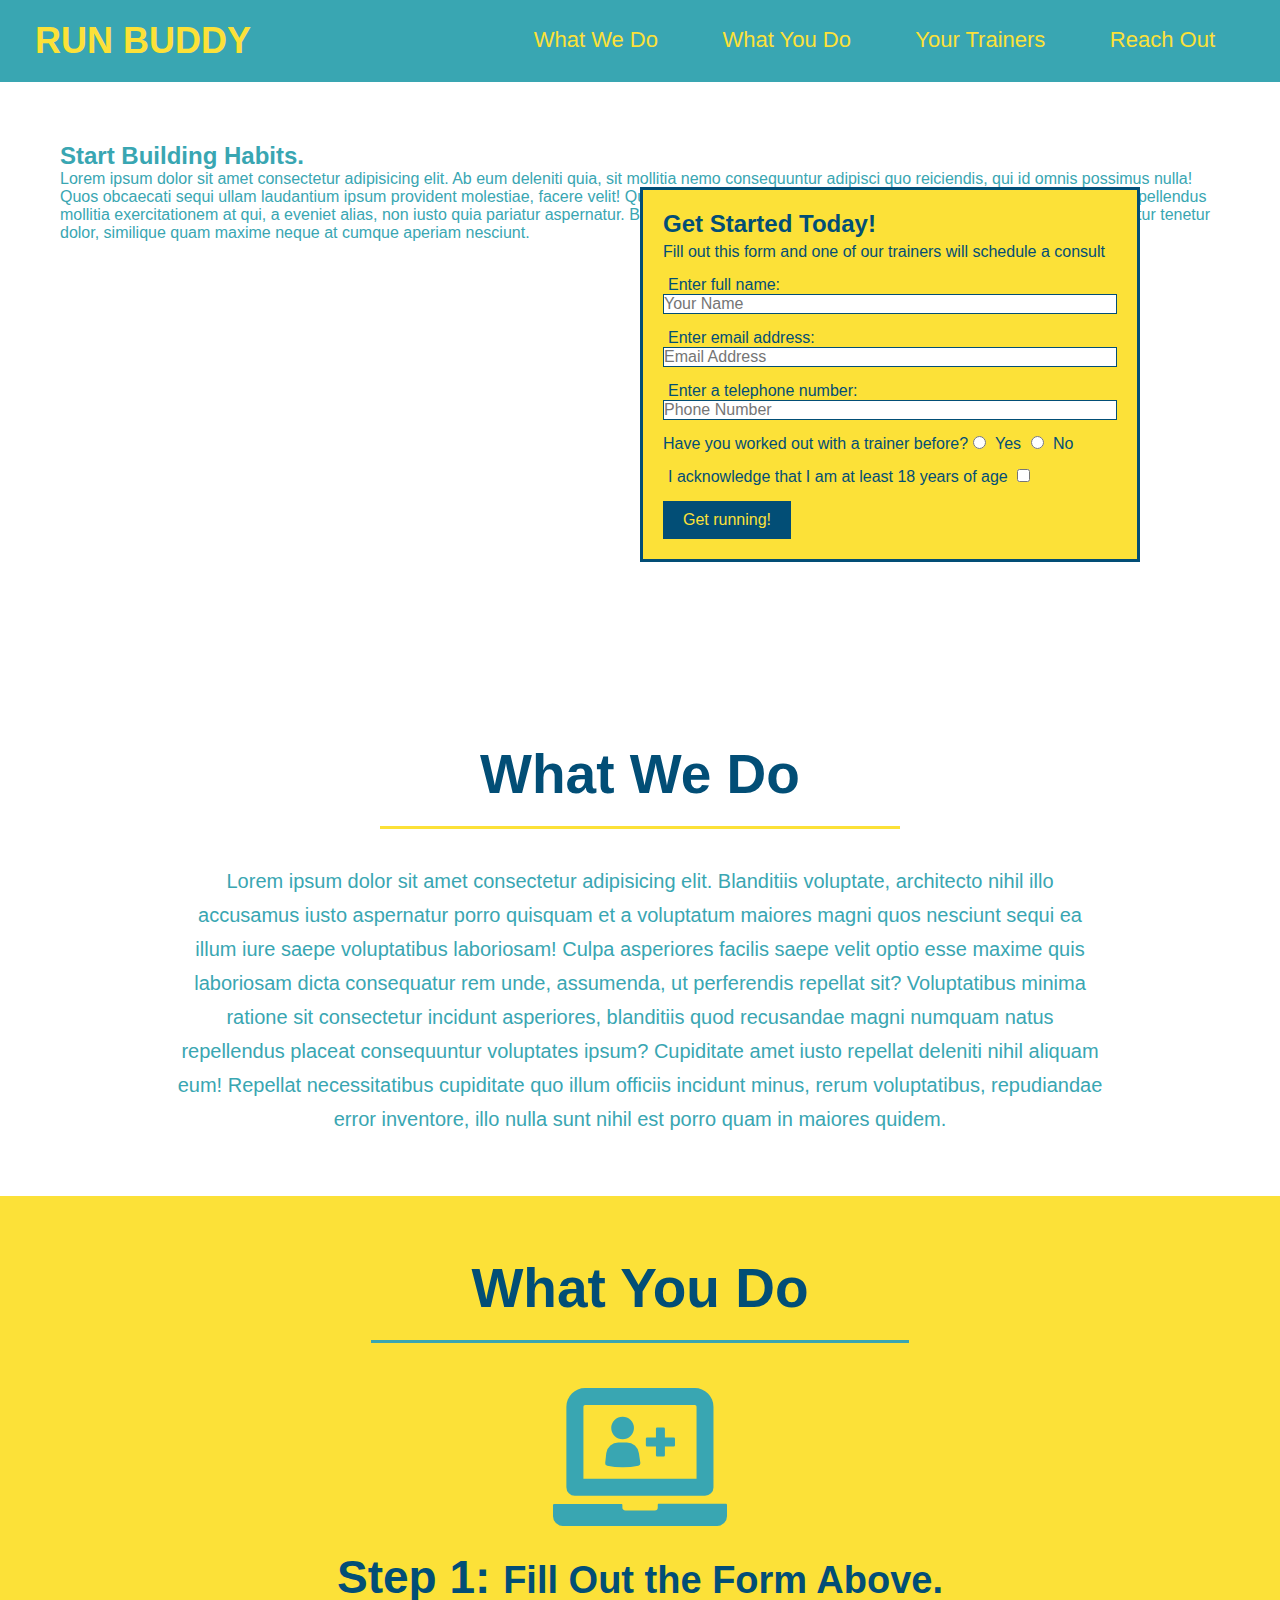
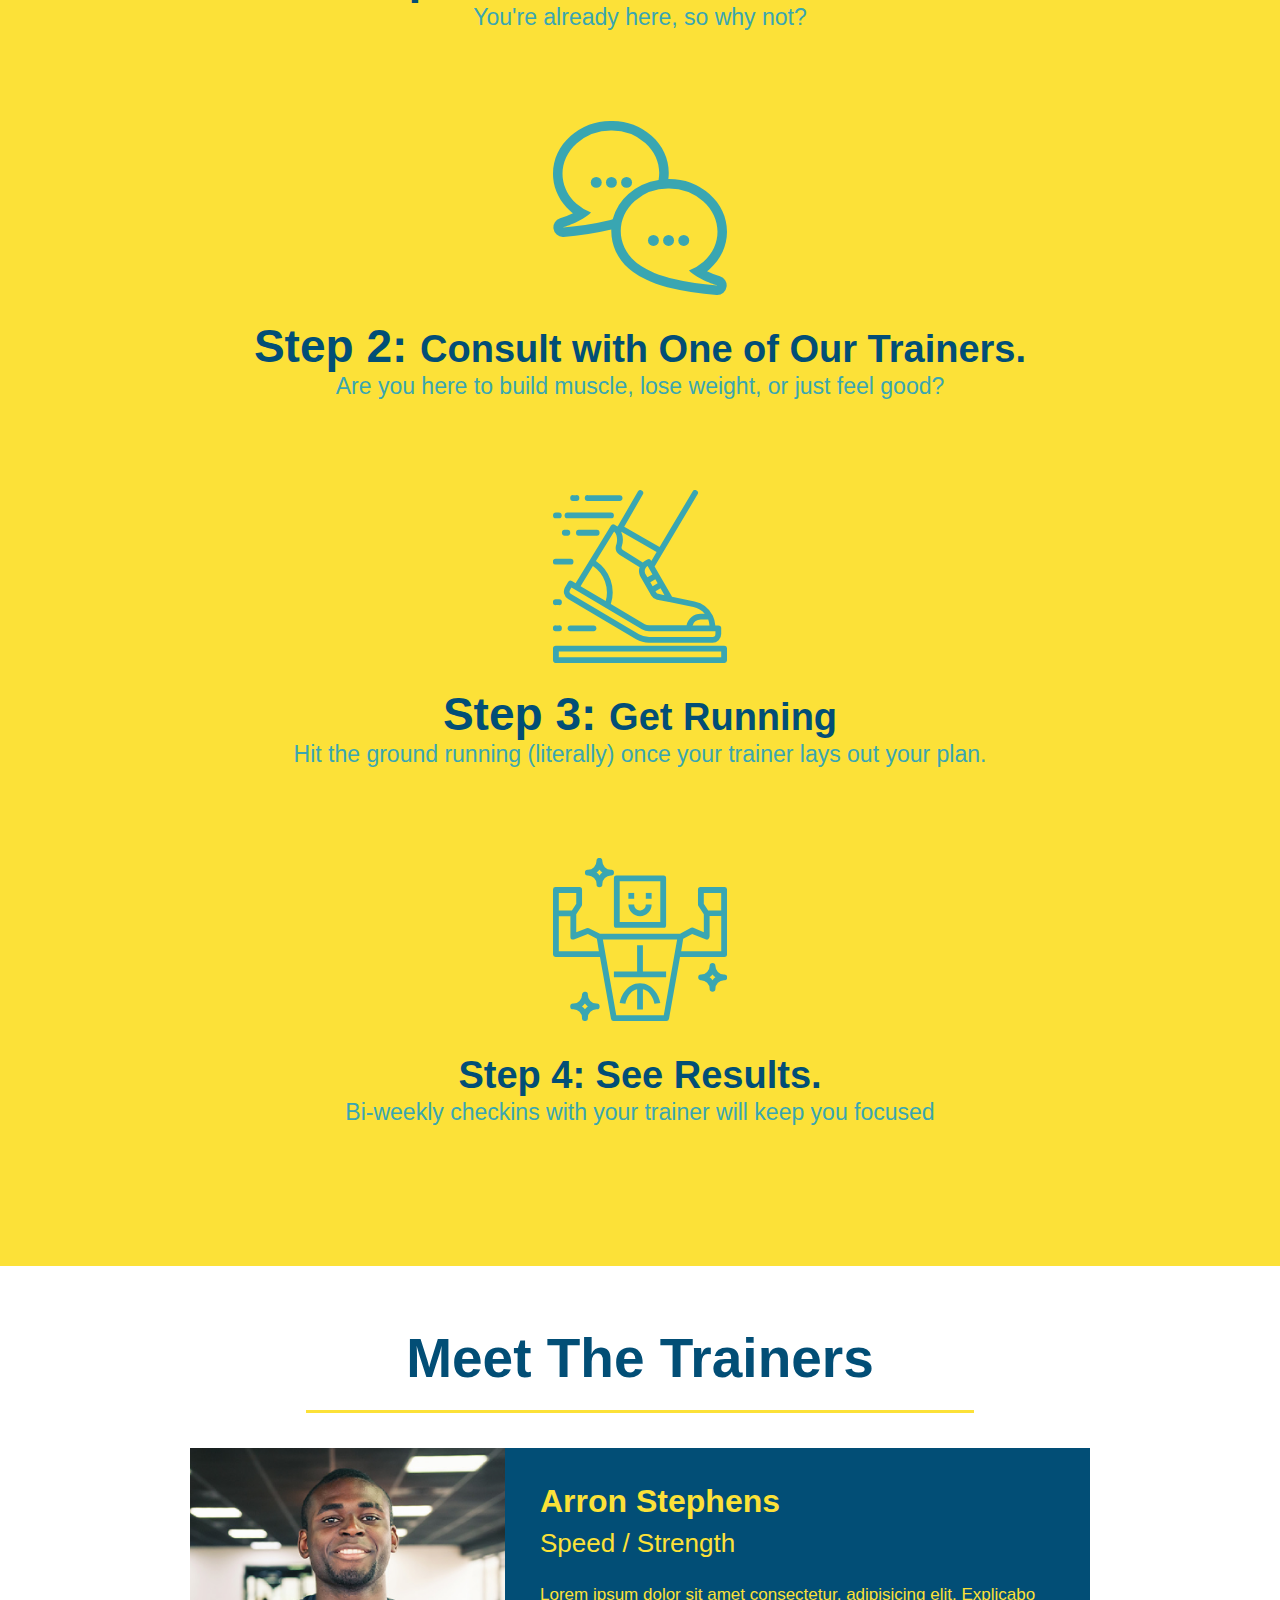
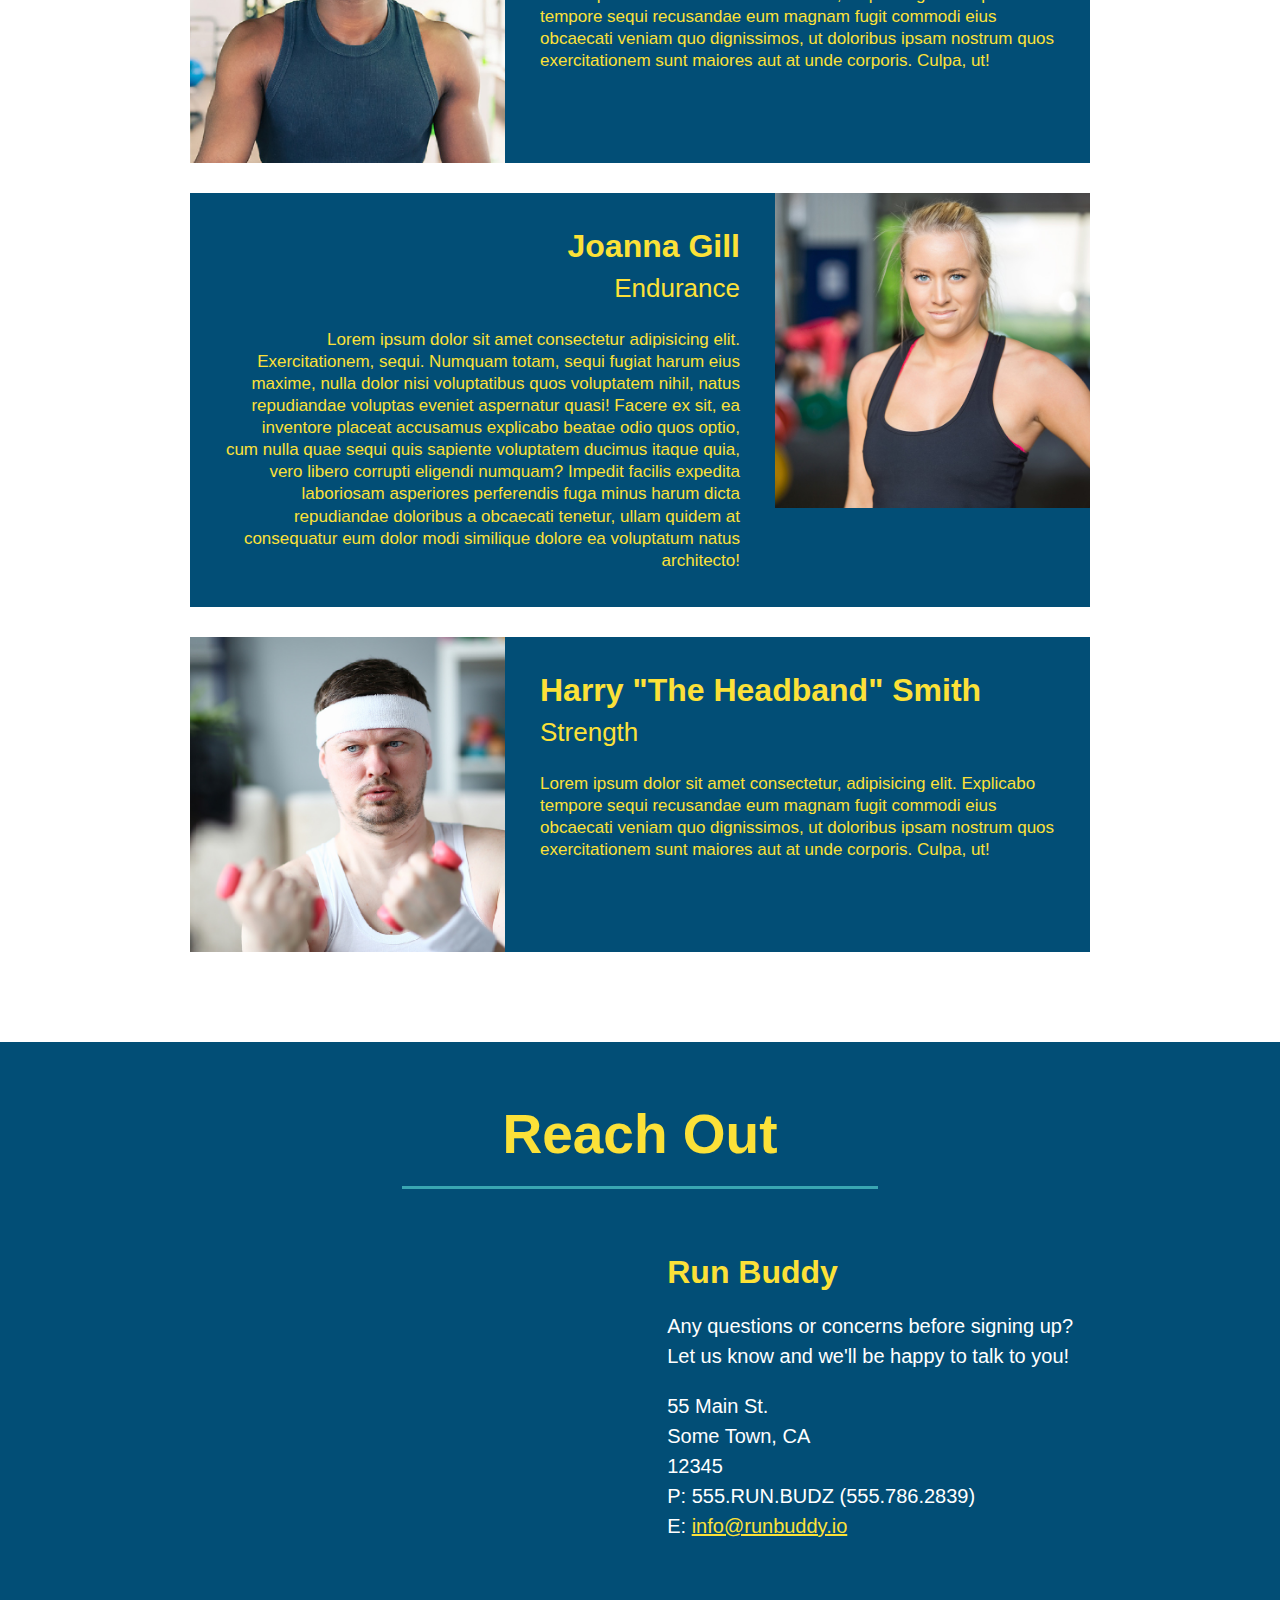
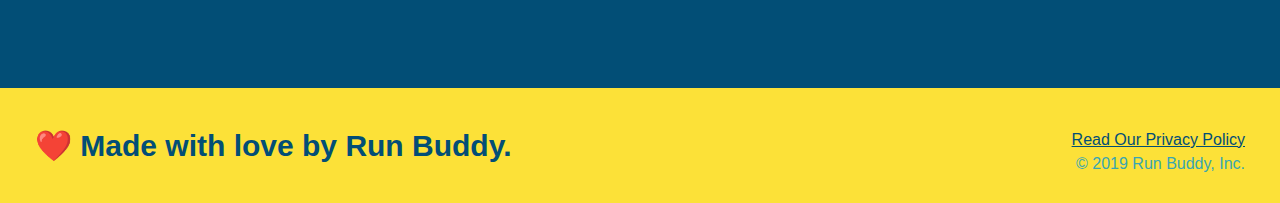
==== index.html @ 080b35a7 "add content to hero, replace image" ====
<!DOCTYPE html>
<html lang="en">
    <head>
        <meta charset="UTF-8" />
        <link rel="stylesheet" href="./assets/css/style.css" />
        <title>Run Buddy</title>
    </head>
    <body>
        <!-- navigation -->
        <header>
            <h1>
                <a href="/">RUN BUDDY</a>
            </h1>
            <nav>
                <!--- Unordered list element -->
                <ul>
                    <!-- List item element -->
                    <li>
                        <!-- Anchor element -->
                        <a href="#what-we-do">What We Do</a>
                    </li>
                    <li>
                        <a href="#what-you-do">What You Do</a>
                    </li>
                    <li>
                        <a href="#your-trainers">Your Trainers</a>
                    </li>
                    <li>
                        <a href="#reach-out">Reach Out</a>
                    </li>
                </ul>
            </nav>
        </header>

        <!-- hero/jumbotron -->
        <section class="hero">
            <div>
                <h2 class="hero-cta">Start Building Habits.</h2>
                <p>Lorem ipsum dolor sit amet consectetur adipisicing elit. Ab eum deleniti quia, 
                    sit mollitia nemo consequuntur adipisci quo reiciendis, qui id omnis possimus 
                    nulla! Quos obcaecati sequi ullam laudantium ipsum provident molestiae, facere 
                    velit! Quaerat, perferendis. Quam voluptate optio voluptatem fugiat impedit, 
                    repellendus mollitia exercitationem at qui, a eveniet alias, non iusto quia 
                    pariatur aspernatur. Blanditiis error quo beatae quis quisquam voluptatum odio 
                    a consequuntur tenetur dolor, similique quam maxime neque at cumque aperiam 
                    nesciunt.
                </p>
            </div>
            <div class="hero-form">
                <h3>Get Started Today!</h3>
                <p>Fill out this form and one of our trainers will schedule a consult</p>
                <form>
                    
                    <label for="name">Enter full name:</label>
                    <input type="text" placeholder="Your Name" name="name" id="name" class="form-input" />
                    
                    <label for="email">Enter email address:</label>
                    <input type="email" placeholder="Email Address" name="email" id="email" class="form-input" />
                    
                    <label for="phone">Enter a telephone number:</label>
                    <input type="tel" placeholder="Phone Number" name ="phone" id="phone" class="form-input" />
            
                    <p>
                        Have you worked out with a trainer before?
                        <input type="radio" name="trainer-confirm" id="trainer-yes" />
                        <label for="trainer-yes">Yes</label>
                        <input type="radio" name="trainer-confirm" id="trainer-no" />
                        <label for="trainer-no">No</label>
                    </p>
                    <p>
                        <label for="18-yes">
                        I acknowledge that I am at least 18 years of age 
                    </label>
                        <input type="checkbox" name="18-confirm" id="18-yes" />
                    </p>
                    <button type="submit">
                        Get running!
                    </button>
                </form>
            </div>

        </section>
<!-- end hero -->
        <!-- "what we do" section -->
        <section id="what-we-do" class="intro">
            <h2 class="section-title primary-border">What We Do</h2>
            <p>Lorem ipsum dolor sit amet consectetur adipisicing elit. Blanditiis voluptate, architecto nihil illo accusamus iusto aspernatur porro quisquam et a voluptatum maiores magni quos nesciunt sequi ea illum iure saepe voluptatibus laboriosam! Culpa asperiores facilis saepe velit optio esse maxime quis laboriosam dicta consequatur rem unde, assumenda, ut perferendis repellat sit? Voluptatibus minima ratione sit consectetur incidunt asperiores, blanditiis quod recusandae magni numquam natus repellendus placeat consequuntur voluptates ipsum? Cupiditate amet iusto repellat deleniti nihil aliquam eum! Repellat necessitatibus cupiditate quo illum officiis incidunt minus, rerum voluptatibus, repudiandae error inventore, illo nulla sunt nihil est porro quam in maiores quidem.
            </p>
        </section>

        <!-- "what you do" section -->
        <section id="what-you-do" class="steps">
            <h2 class="section-title secondary-border">What You Do</h2>

            <div>
                <img src="./assets/images/step-1.svg" alt="" />
                <h3>Step 1: <span>Fill Out the Form Above.</span></h3>
                <p>You're already here, so why not?</p>
            </div>

            <div>
                <img src="./assets/images/step-2.svg" alt=""/>
                <h3>Step 2: <span>Consult with One of Our Trainers.</span></h3>
                <p>Are you here to build muscle, lose weight, or just feel good?</p>
            </div>

            <div>
                <img src="./assets/images/step-3.svg" alt="" />
                <h3>Step 3: <span>Get Running</span></h3>
                <p>Hit the ground running (literally) once your trainer lays out your plan.</p>
            </div>

            <div>
                <img src="./assets/images/step-4.svg" alt="" />
                <h3><span>Step 4: See Results.</span></h3>
                <p>Bi-weekly checkins with your trainer will keep you focused</p>
            </div>
        </section>

        <!-- Meet the Trainers section -->
        <section id="your-trainers" class="trainers">
            <h2 class="section-title primary-border">
                Meet The Trainers</h2>
                <!-- first trainer bio -->
            <article class="trainer">
                <img src="./assets/images/trainer-1.jpg"
                alt="Arron Stephens in his workout clothes, ready to pump iron" />
                <div class="trainer-bio text-left">
                    <h3>Arron Stephens</h3>
                    <h4>Speed / Strength</h4>
                    <p>
                        Lorem ipsum dolor sit amet consectetur, adipisicing elit. Explicabo tempore sequi recusandae eum magnam fugit commodi eius obcaecati veniam quo dignissimos, ut doloribus ipsam nostrum quos exercitationem sunt maiores aut at unde corporis. Culpa, ut!
                    </p>
                </div>
            </article>
            <!-- second trainer bio -->
            <article class="trainer">    
                <div class="trainer-bio text-right">
                    <h3>Joanna Gill</h3>
                    <h4>Endurance</h4>
                    <p>
                        Lorem ipsum dolor sit amet consectetur adipisicing elit. Exercitationem, sequi. Numquam totam, sequi fugiat harum eius maxime, nulla dolor nisi voluptatibus quos voluptatem nihil, natus repudiandae voluptas eveniet aspernatur quasi! Facere ex sit, ea inventore placeat accusamus explicabo beatae odio quos optio, cum nulla quae sequi quis sapiente voluptatem ducimus itaque quia, vero libero corrupti eligendi numquam? Impedit facilis expedita laboriosam asperiores perferendis fuga minus harum dicta repudiandae doloribus a obcaecati tenetur, ullam quidem at consequatur eum dolor modi similique dolore ea voluptatum natus architecto!
                    </p>
                </div>
                <img src="./assets/images/trainer-2.jpg"
                alt="Joanna Gill" />
            </article>
            <!-- third trainer bio -->
            <article class="trainer">
                <img src="./assets/images/trainer-3.jpg"
                alt="Harry Smith witha headband" />
                <div class="trainer-bio text-left">
                    <h3>Harry "The Headband" Smith</h3>
                    <h4>Strength</h4>
                    <p>
                        Lorem ipsum dolor sit amet consectetur, adipisicing elit. Explicabo tempore sequi recusandae eum magnam fugit commodi eius obcaecati veniam quo dignissimos, ut doloribus ipsam nostrum quos exercitationem sunt maiores aut at unde corporis. Culpa, ut!
                    </p>
                </div>
            </article>

        </section>

        <!--"reach out" section -->
        <section id="reach-out" class="contact">
            <h2 class="section-title secondary-border">
                Reach Out</h2>
            <div class="contact-info">
                <iframe src="https://www.google.com/maps/embed?pb=!1m18!1m12!1m3!1d3154.2273201548564!2d-122.44386548556463!3d37.76126772071111!2m3!1f0!2f0!3f0!3m2!1i1024!2i768!4f13.1!3m3!1m2!1s0x808f7e015b1b719f%3A0xc3c5ccad5153fca8!2s3020%20Market%20St%2C%20San%20Francisco%2C%20CA%2094114!5e0!3m2!1sen!2sus!4v1639508209854!5m2!1sen!2sus" 
                width="400" 
                height="400" 
                style="border:0;" 
                allowfullscreen="" 
                loading="lazy">
                </iframe>
    
                <div>
                    <h3>Run Buddy</h3>
                    <p>Any questions or concerns before signing up?
                    <br />
                    Let us know and we'll be happy to talk to you!
                    </p>
                    <address>
                        55 Main St. <br />
                         Some Town, CA <br />
                         12345 <br />
                        P: 555.RUN.BUDZ (555.786.2839) <br />
                         E: <a href="mailto:info@runbuddy.io">info@runbuddy.io</a>
                     </address>
                </div>     
            </div>
        </section>

        <!-- footer -->
        <footer>
            <h2> ❤️ Made with love by Run Buddy.</h2>
            <div>
                <a href='./privacy-policy.html'>Read Our Privacy Policy</a><br />
                &copy; 2019 Run Buddy, Inc.
            </div>
        </footer>
      
    </body>
</html>
---- assets/css/style.css ----
body {
    color: #39a6b2;
    font-family: Helvetica, Arial, sans-serif;
}
header {
    padding: 20px 35px;
    background-color: #39a6b2;
}
header h1 {
    font-weight: bold;
    font-size: 36px;
    color: #fce138;
    margin: 0;
    display: inline;
}

header a {
    text-decoration: none;
    color: #fce138;
}

header nav {
    float: right;
    margin: 7px 0;
}

header nav ul li {
    display: inline;
}

header nav ul li a {
    margin: 0 30px;
    font-weight: lighter;
    font-size: 22px;
}

* {
    margin: 0;
    padding: 0;
    box-sizing: border-box;
}
footer {
    background: #fce138;
    width: 100%;
    padding: 40px 35px;
}
footer h2 {
    display: inline;
    color: #024e76;
    font-size: 30px;
    margin: 0;
}
footer div {
    float: right;
    line-height: 1.5;
    text-align: right;
}
footer a {
    color: #024e76;
}
section {
    padding: 60px;
}

/* Hero Style Start */
.hero {
    background-image: url("https://static.fullstack-bootcamp.com/module-2/flipped-hero-image.jpg");
    height: 600px;
    background-size: cover;
    background-position: center;
    position: relative;
}
/* Hero style end*/

.hero-form {
    width: 500px;
    color: #024e76;
    background-color: #fce138;
    padding: 20px;
    border: solid 3px #024e76;
    position:absolute;
    bottom: 120px;
    right: 140px;
}

.hero-form h3 {
    font-size: 24px;
    margin: 0;
}

.hero-form p {
    margin: 5px 0 15px 0;
}

.form-input {
    border: 1px solid #024e76;
    display: block;
    padding: 7px 15 px;
    font-size: 16px;
    color: #024e76;
    width: 100%;
    margin-bottom: 15px;
}

.hero-form label {
    margin: 0 5px;
}

.hero-form button {
    background-color: #024e76;
    color: #fce138;
    border: none;
    padding: 10px 20px;
    font-size: 16px;
}

.intro {
    text-align: center;
}

.intro p {
    line-height: 1.7;
    color: #39a6b2;
    width: 80%;
    font-size: 20px;
    margin: 0 auto;
}

.steps {
    text-align: center;
    background: #fce138;
}

.section-title {
    font-size: 55px;
    color: #024e76;
    margin-bottom: 35px;
    padding: 0 100px 20px 100px;
    display: inline-block;
    border-bottom: 3px solid;
}

.primary-border {
    border-color: #fce138;
}

.secondary-border {
    border-color: #39a6b2;
}

.steps div {
    margin-bottom: 80px;
}

.steps img {
    width: 15%;
    margin: 10px 0;
}

.steps h3 {
    color: #024e76;
    font-size: 46px;
    margin-top: 10px;
}

.steps p {
    color: #39a6b2;
    font-size: 23px;
}

.steps span {
    font-size: 38px;
}

.trainers {
    text-align: center;
}

.trainer {
    width: 900px;
    margin: 0 auto 30px auto;
    background: #024e76;
    color: #fce138;
    overflow: auto;
}

.trainer img {
    width: 35%;
    float: left;
}

.trainer-bio {
    padding: 35px;
    float: left;
    width: 65%;
}

.trainer-bio h3 {
    font-size: 32px;
    margin-bottom: 8px;
}

.trainer-bio h4 {
    font-weight: lighter;
    font-size: 26px;
    margin-bottom: 25px;
}

.trainer-bio p {
    font-size: 17px;
    line-height: 1.3;
}

.text-left {
    text-align: left;
}

.text-right {
    text-align: right;
}

.contact {
    text-align: center;
    background-color: #024e76;
}

.contact h2 {
    color: #fce138
}

.contact-info iframe {
    width: 400px;
    height: 400px;
}

.contact-info div {
    width: 410px;
    display: inline-block;
    vertical-align: top;
    text-align: left;
    margin: 30px 0 0 60px;
    color: white;
}

.contact-info h3 {
    color: #fce138;
    font-size: 32px;
}

.contact-info p, .contact-info address {
    margin: 20px 0;
    line-height: 1.5;
    font-size: 20px;
    font-style: normal;
}

.contact-info a {
    color: #fce138;
}
/* Reach out styles end*/
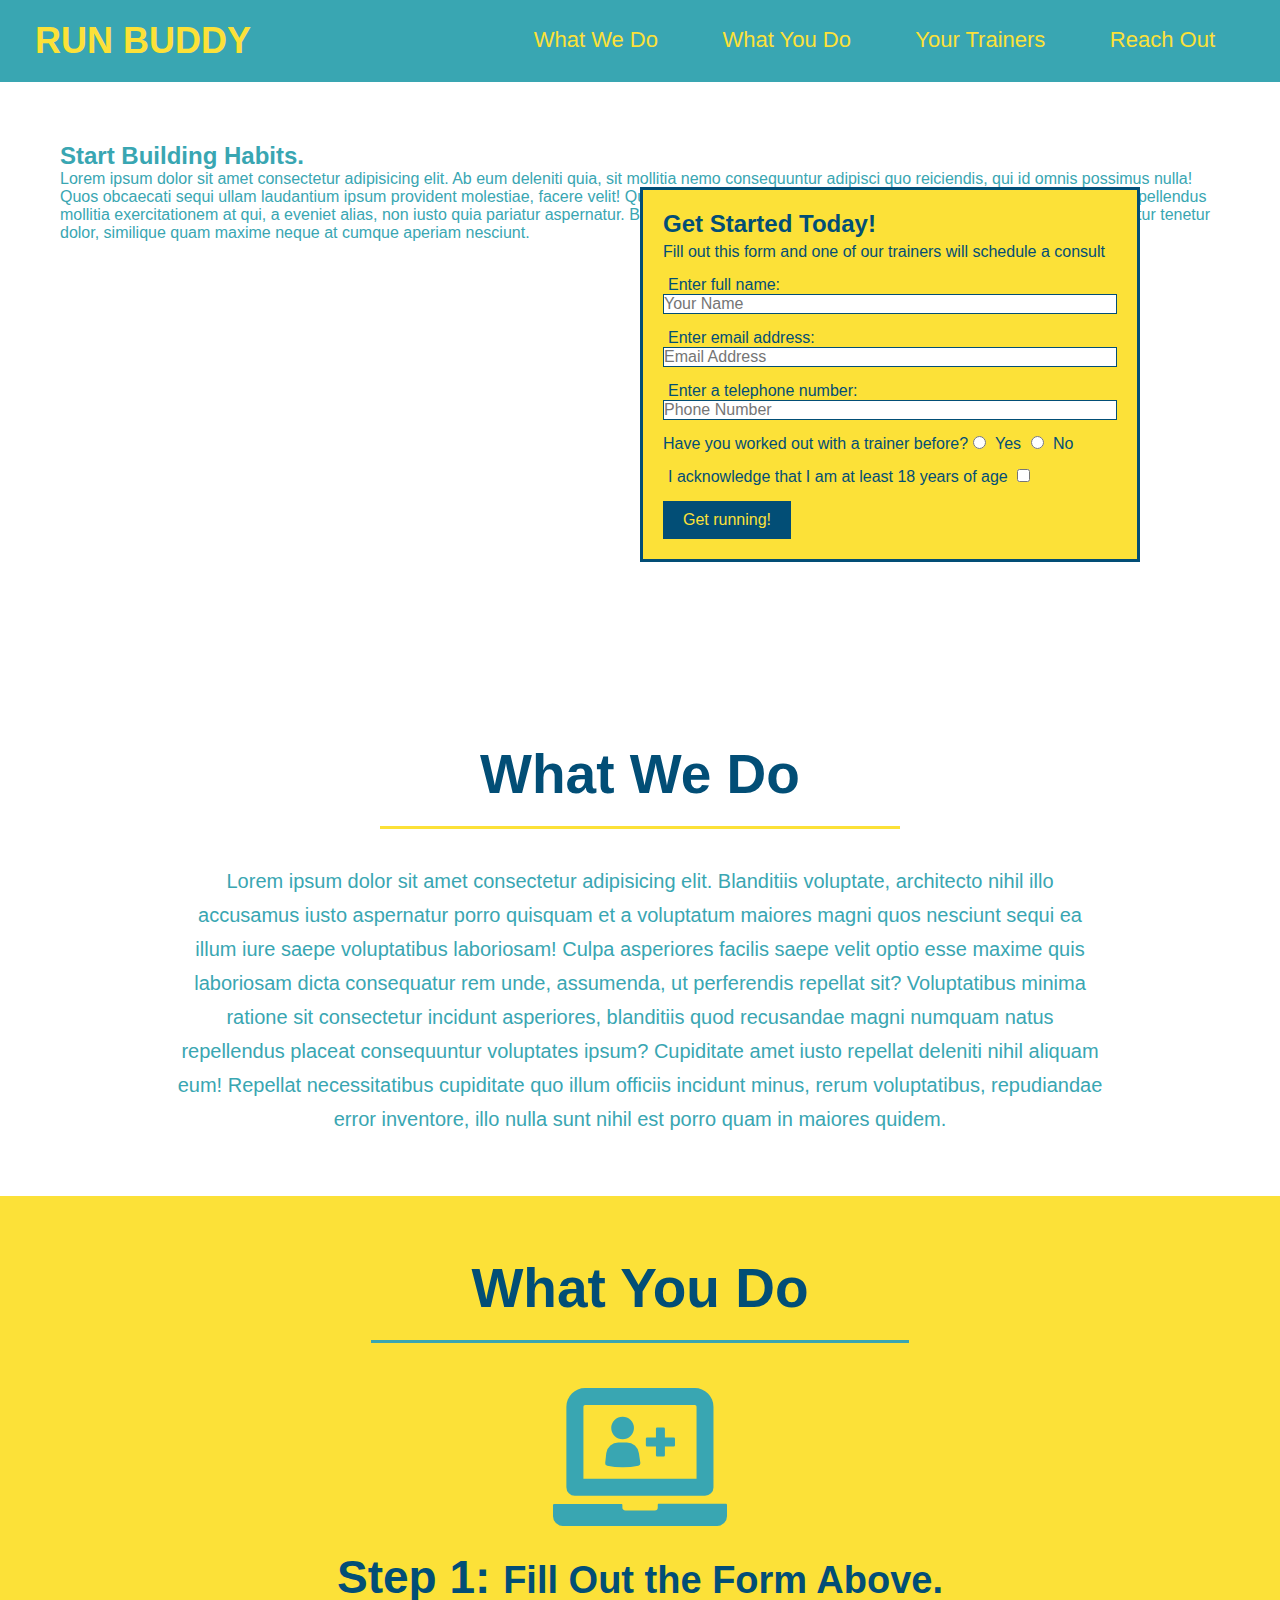
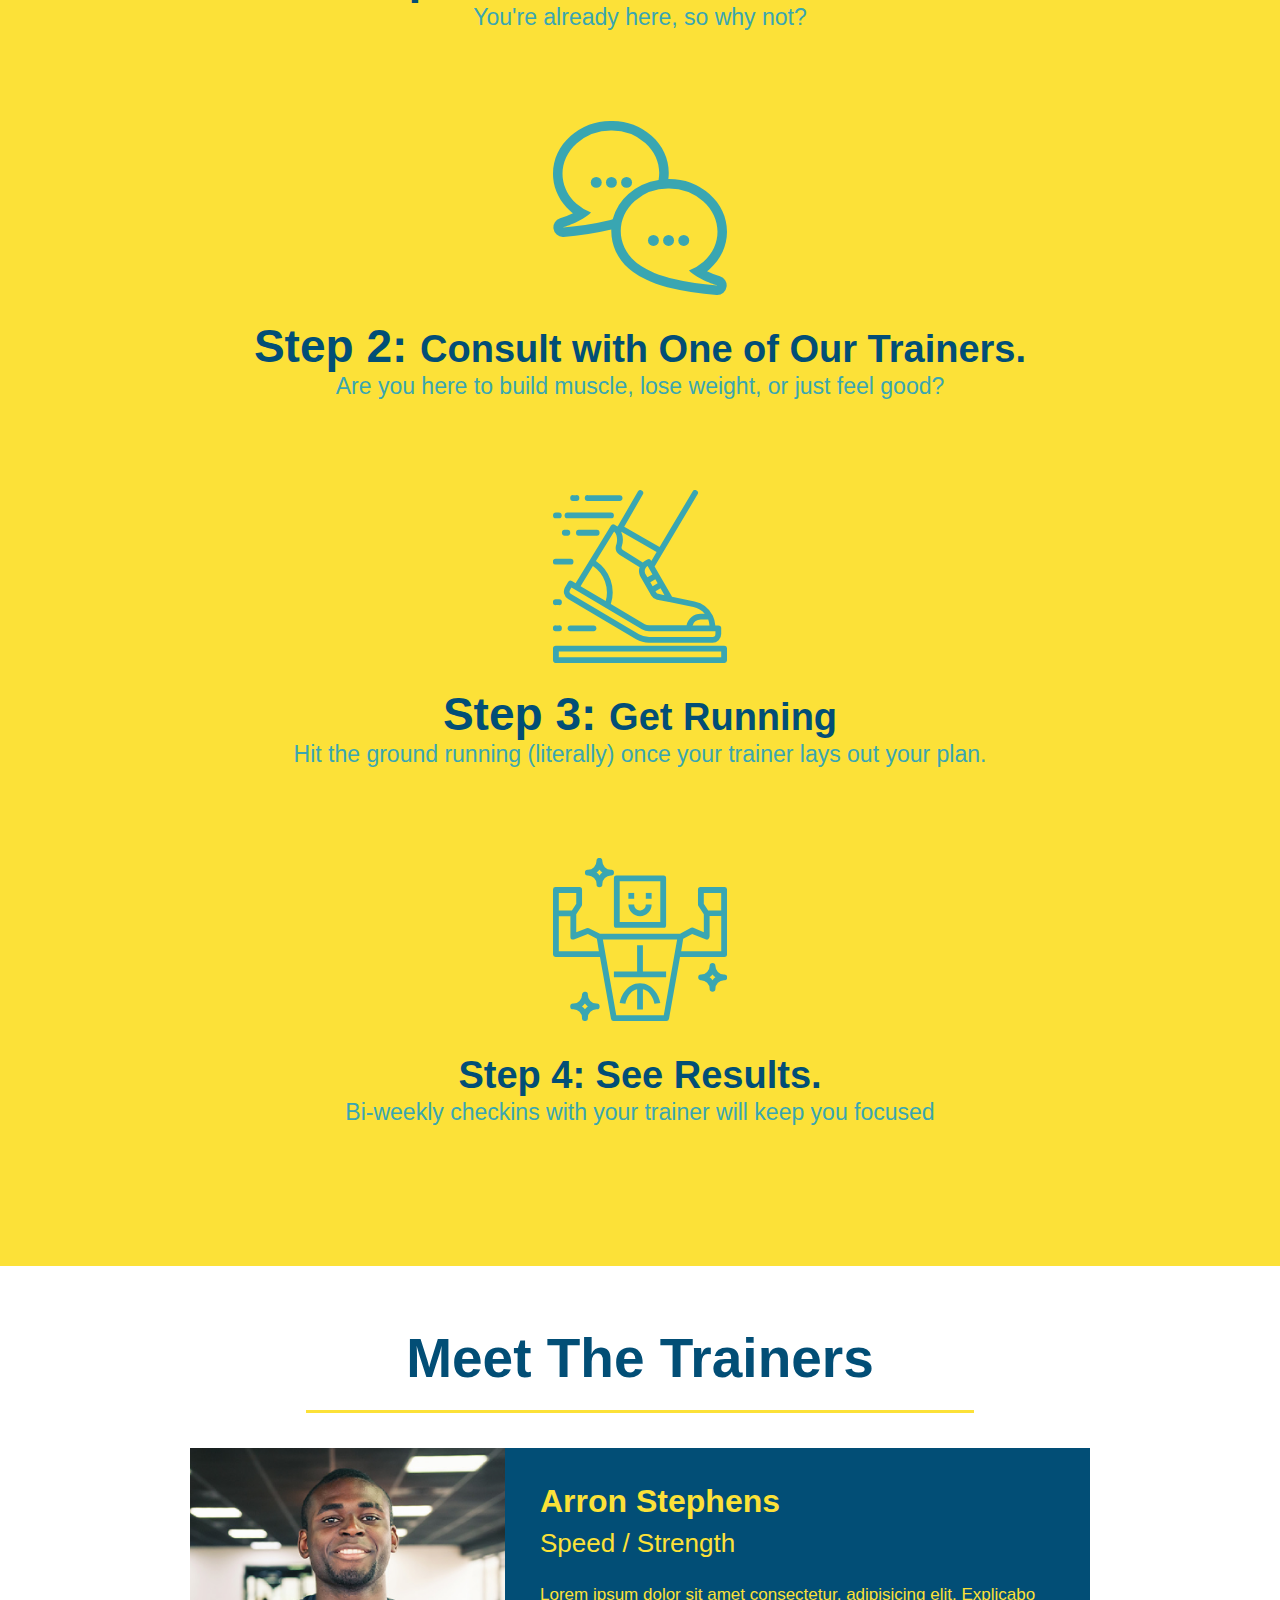
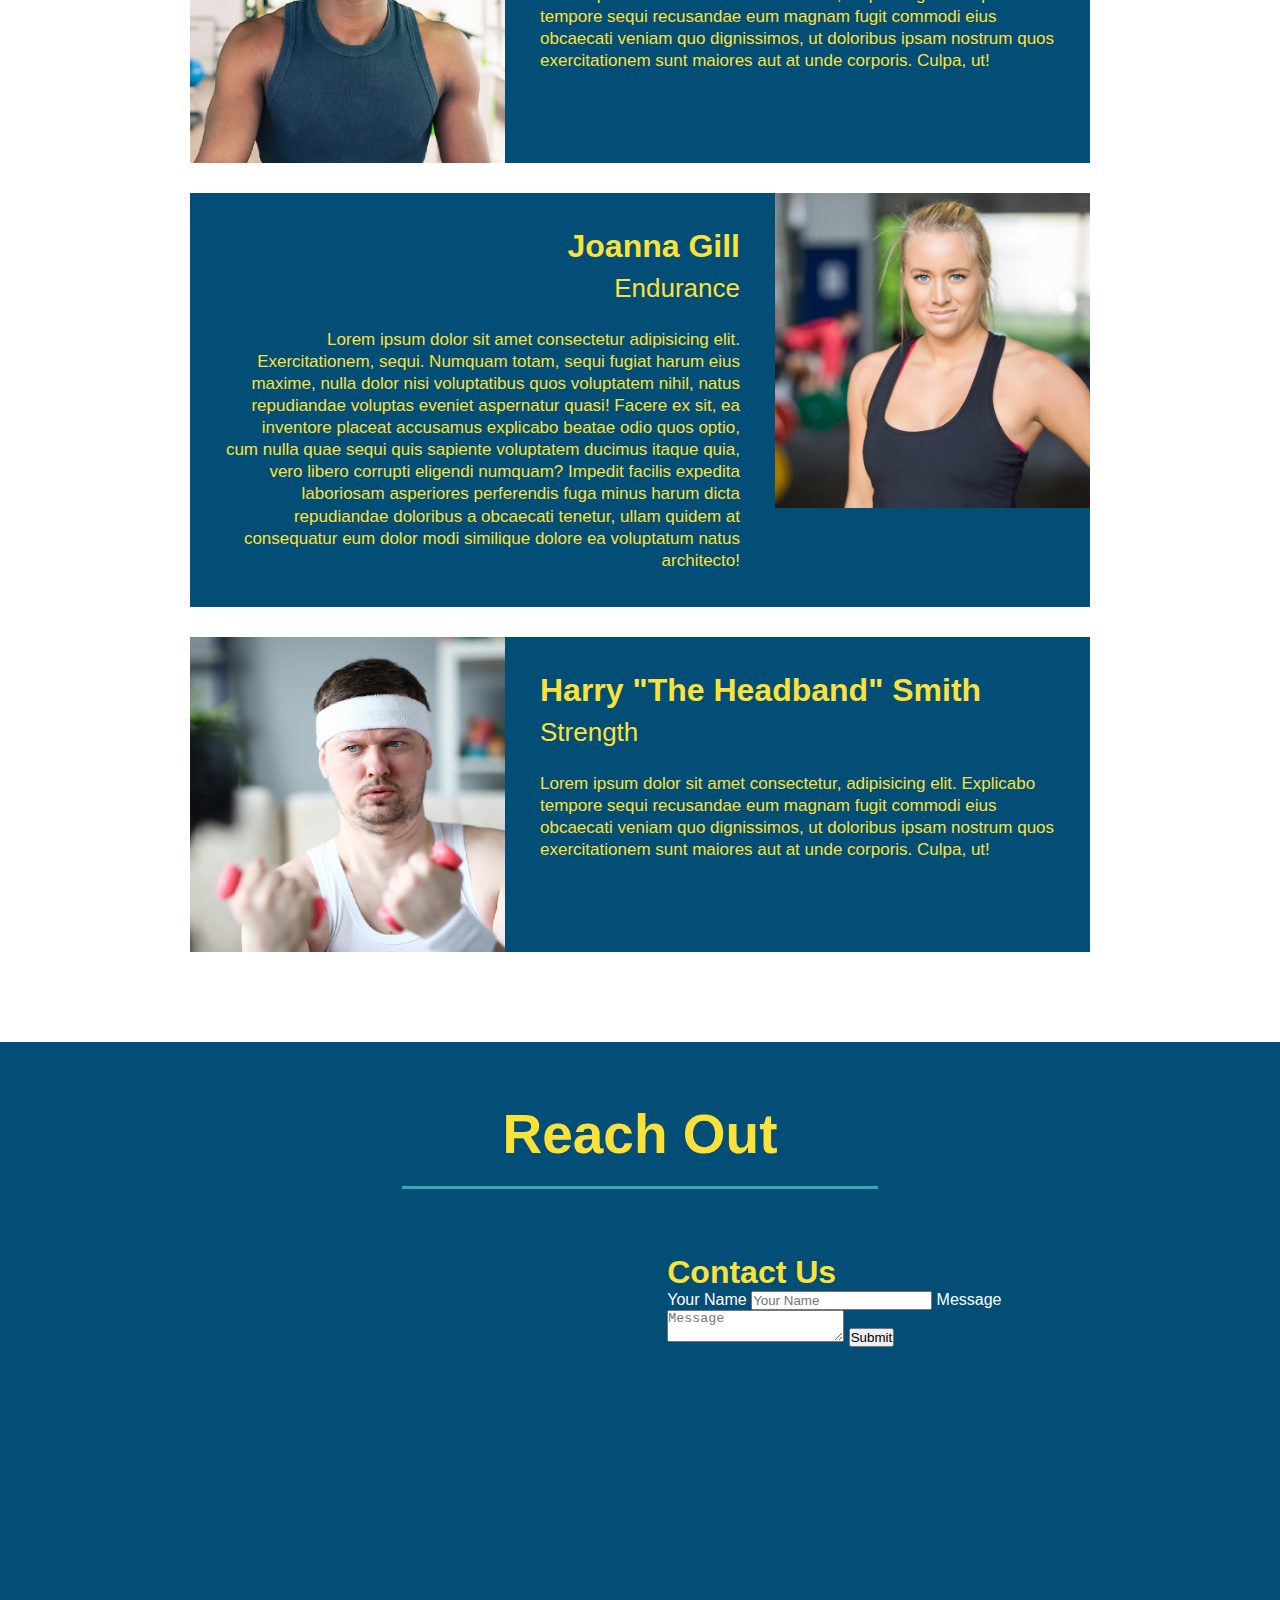
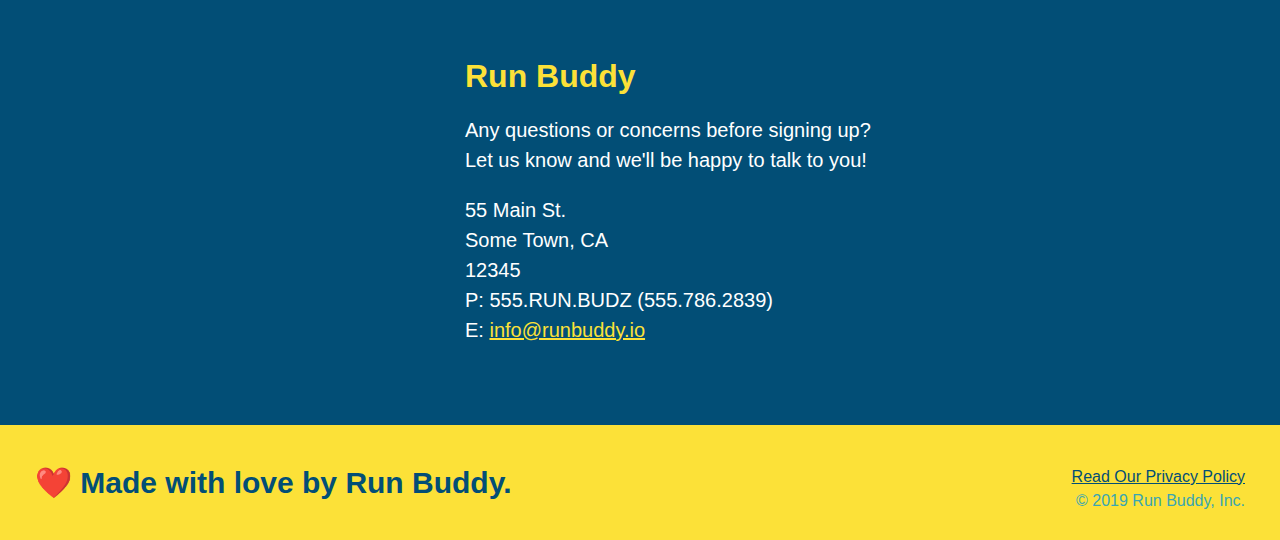
==== commit 2bfc90ce: "add contact form" ====
--- a/index.html
+++ b/index.html
@@ -172,6 +172,19 @@
                 allowfullscreen="" 
                 loading="lazy">
                 </iframe>
+
+                <div class="contact-form">
+                    <h3>Contact Us</h3>
+                    <form>
+                        <label for="contact-name">Your Name</label>
+                        <input type="text" id="contact-name" placeholder="Your Name" />
+
+                        <label for="contact-message">Message</label>
+                        <textarea id="contact-message" placeholder="Message"></textarea>
+
+                        <button type="submit">Submit</button>
+                    </form>
+                </div>
     
                 <div>
                     <h3>Run Buddy</h3>
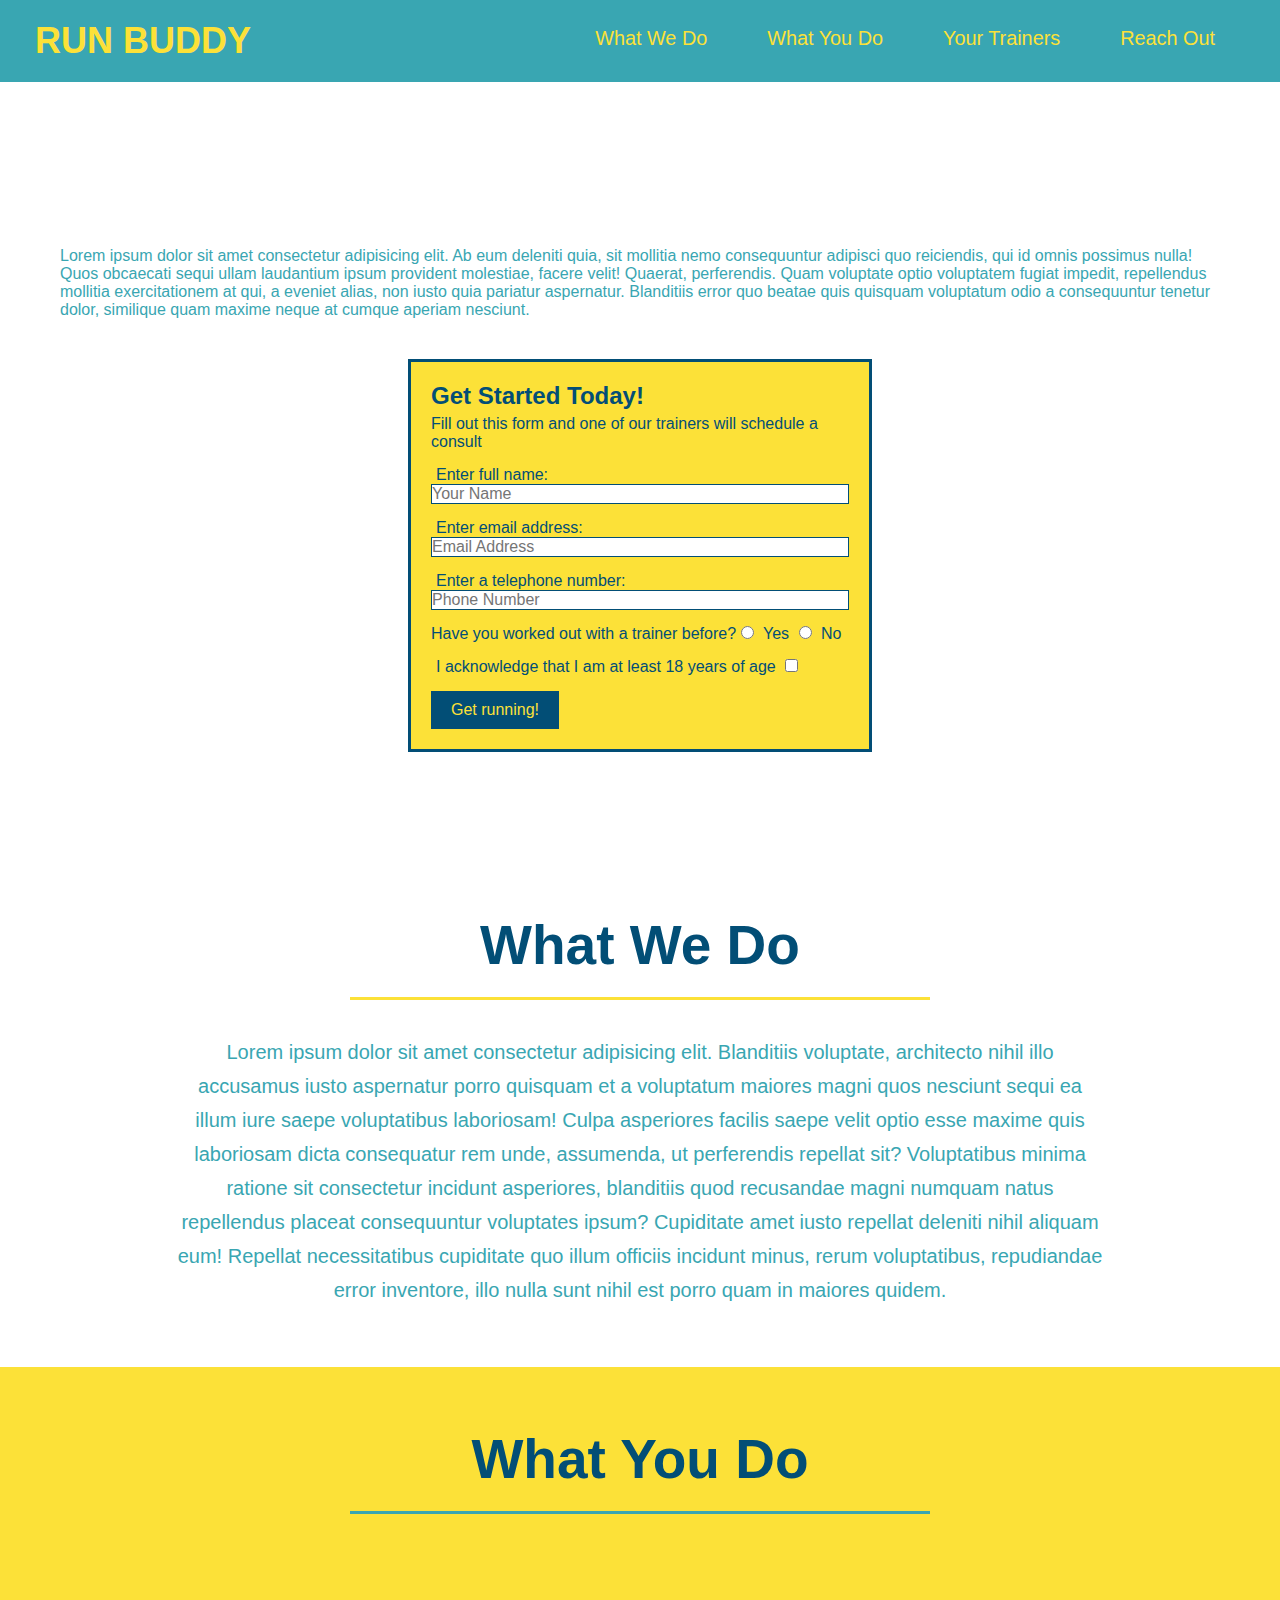
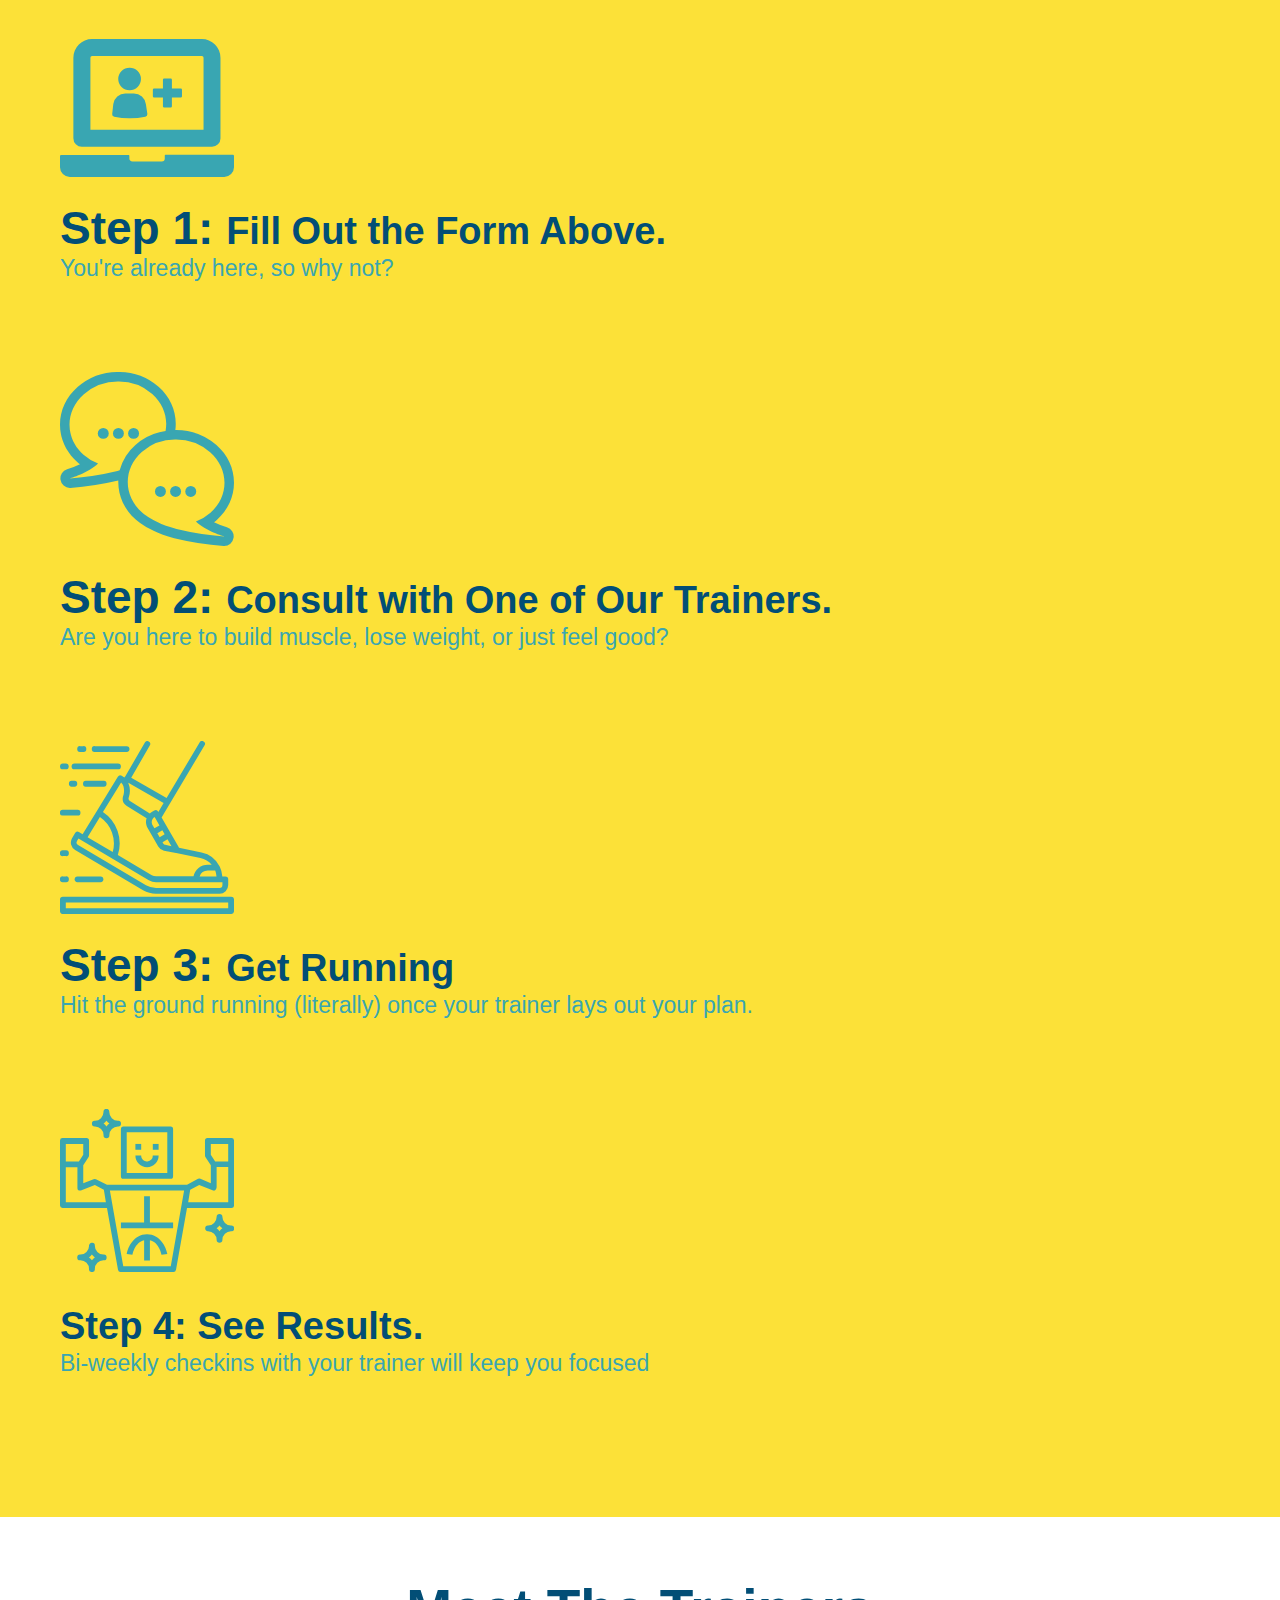
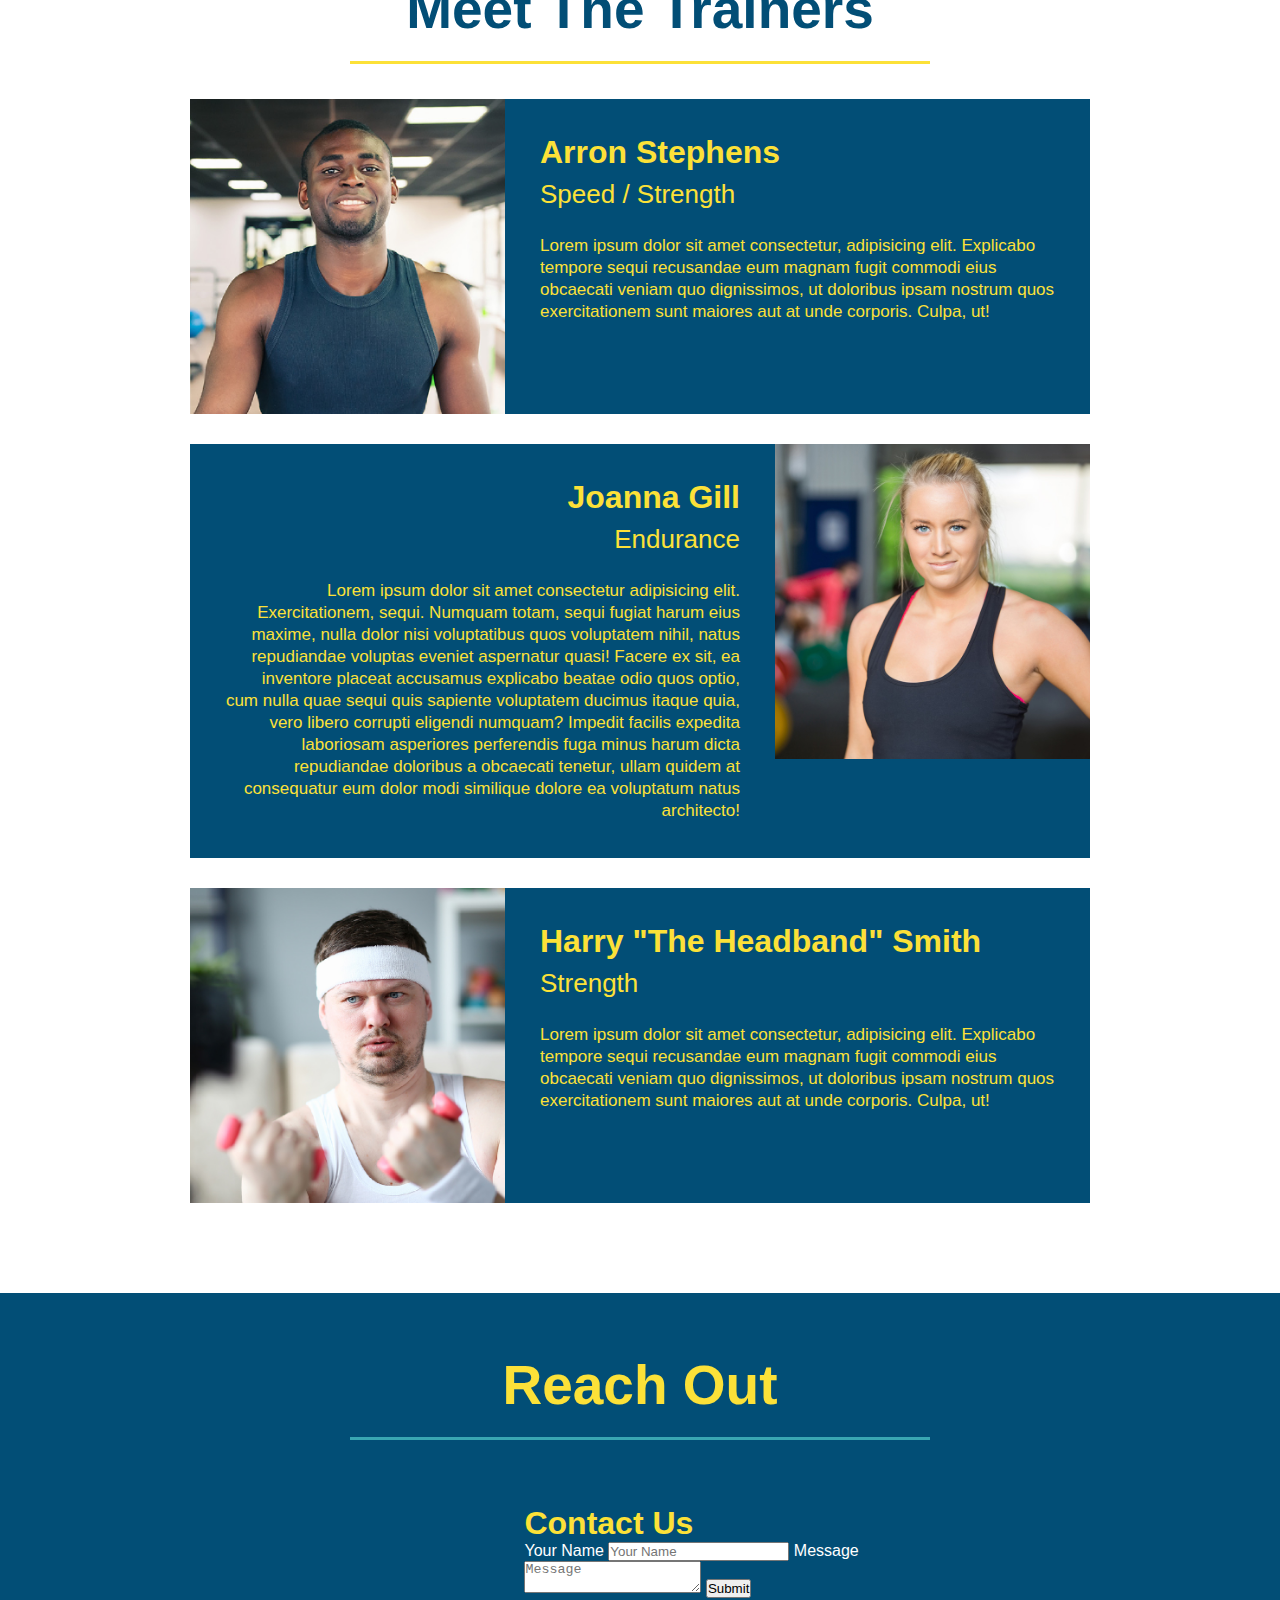
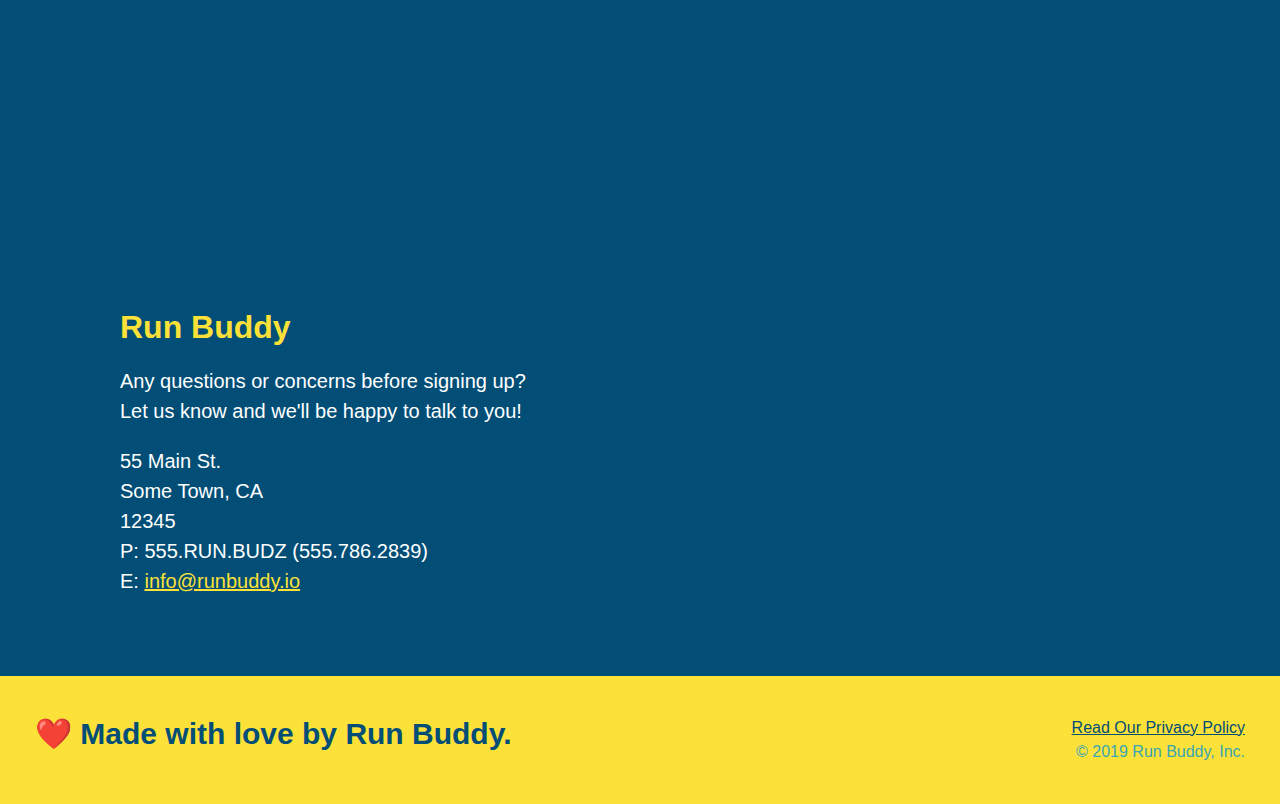
==== commit 555311bb: "added flexrows to h2s" ====
--- a/index.html
+++ b/index.html
@@ -83,14 +83,20 @@
 <!-- end hero -->
         <!-- "what we do" section -->
         <section id="what-we-do" class="intro">
+            <div class="flex-row">
             <h2 class="section-title primary-border">What We Do</h2>
+            </div>
+            <div class="flex-row">
             <p>Lorem ipsum dolor sit amet consectetur adipisicing elit. Blanditiis voluptate, architecto nihil illo accusamus iusto aspernatur porro quisquam et a voluptatum maiores magni quos nesciunt sequi ea illum iure saepe voluptatibus laboriosam! Culpa asperiores facilis saepe velit optio esse maxime quis laboriosam dicta consequatur rem unde, assumenda, ut perferendis repellat sit? Voluptatibus minima ratione sit consectetur incidunt asperiores, blanditiis quod recusandae magni numquam natus repellendus placeat consequuntur voluptates ipsum? Cupiditate amet iusto repellat deleniti nihil aliquam eum! Repellat necessitatibus cupiditate quo illum officiis incidunt minus, rerum voluptatibus, repudiandae error inventore, illo nulla sunt nihil est porro quam in maiores quidem.
             </p>
-        </section>
+            </div>
+            </section>
 
         <!-- "what you do" section -->
         <section id="what-you-do" class="steps">
+            <div class="flex-row">
             <h2 class="section-title secondary-border">What You Do</h2>
+            </div>
 
             <div>
                 <img src="./assets/images/step-1.svg" alt="" />
@@ -119,8 +125,11 @@
 
         <!-- Meet the Trainers section -->
         <section id="your-trainers" class="trainers">
+            <div class="flex-row">
             <h2 class="section-title primary-border">
                 Meet The Trainers</h2>
+            </div>
+
                 <!-- first trainer bio -->
             <article class="trainer">
                 <img src="./assets/images/trainer-1.jpg"
@@ -162,8 +171,11 @@
 
         <!--"reach out" section -->
         <section id="reach-out" class="contact">
+            <div class="flex-row">
             <h2 class="section-title secondary-border">
                 Reach Out</h2>
+            </div>
+
             <div class="contact-info">
                 <iframe src="https://www.google.com/maps/embed?pb=!1m18!1m12!1m3!1d3154.2273201548564!2d-122.44386548556463!3d37.76126772071111!2m3!1f0!2f0!3f0!3m2!1i1024!2i768!4f13.1!3m3!1m2!1s0x808f7e015b1b719f%3A0xc3c5ccad5153fca8!2s3020%20Market%20St%2C%20San%20Francisco%2C%20CA%2094114!5e0!3m2!1sen!2sus!4v1639508209854!5m2!1sen!2sus" 
                 width="400" 
--- a/assets/css/style.css
+++ b/assets/css/style.css
@@ -5,13 +5,15 @@
 header {
     padding: 20px 35px;
     background-color: #39a6b2;
+    display: flex;
+    justify-content: space-between;
+    flex-wrap: wrap;
 }
 header h1 {
     font-weight: bold;
     font-size: 36px;
     color: #fce138;
     margin: 0;
-    display: inline;
 }
 
 header a {
@@ -20,18 +22,21 @@
 }
 
 header nav {
-    float: right;
     margin: 7px 0;
 }
 
-header nav ul li {
-    display: inline;
+header nav ul {
+    display: flex;
+    flex-wrap: wrap;
+    justify-content: space-between;
+    align-items: center;
+    list-style: none;
 }
 
 header nav ul li a {
     margin: 0 30px;
     font-weight: lighter;
-    font-size: 22px;
+    font-size: 1.55vw;
 }
 
 * {
@@ -43,15 +48,16 @@
     background: #fce138;
     width: 100%;
     padding: 40px 35px;
+    display: flex;
+    justify-content: space-between;
+    flex-wrap: wrap;
 }
 footer h2 {
-    display: inline;
     color: #024e76;
     font-size: 30px;
     margin: 0;
 }
 footer div {
-    float: right;
     line-height: 1.5;
     text-align: right;
 }
@@ -65,22 +71,36 @@
 /* Hero Style Start */
 .hero {
     background-image: url("https://static.fullstack-bootcamp.com/module-2/flipped-hero-image.jpg");
-    height: 600px;
     background-size: cover;
     background-position: center;
-    position: relative;
+    display: flex;
+    justify-content: center;
+    flex-wrap: wrap;
 }
 /* Hero style end*/
 
+.hero-cta {
+    width: 35%;
+    text-align: right;
+    margin: 3.5%;
+    color: #fff;
+    font-size: 18px;
+    line-height: 1.3;
+}
+
+.hero-cta h2 {
+    font-style: italic;
+    font-size: 55px;
+    color: #fce138;
+}
+
 .hero-form {
-    width: 500px;
     color: #024e76;
     background-color: #fce138;
     padding: 20px;
     border: solid 3px #024e76;
-    position:absolute;
-    bottom: 120px;
-    right: 140px;
+    width: 40%;
+    margin: 3.5%;
 }
 
 .hero-form h3 {
@@ -114,9 +134,6 @@
     font-size: 16px;
 }
 
-.intro {
-    text-align: center;
-}
 
 .intro p {
     line-height: 1.7;
@@ -124,20 +141,21 @@
     width: 80%;
     font-size: 20px;
     margin: 0 auto;
+    text-align: center;
 }
 
 .steps {
-    text-align: center;
     background: #fce138;
 }
 
 .section-title {
     font-size: 55px;
     color: #024e76;
-    margin-bottom: 35px;
-    padding: 0 100px 20px 100px;
-    display: inline-block;
     border-bottom: 3px solid;
+    padding-bottom: 20px;
+    text-align: center;
+    margin: 0 auto 35px auto;
+    width: 50%;
 }
 
 .primary-border {
@@ -173,7 +191,6 @@
 }
 
 .trainers {
-    text-align: center;
 }
 
 .trainer {
@@ -219,8 +236,11 @@
     text-align: right;
 }
 
+.flex-row {
+    display: flex;
+}
+
 .contact {
-    text-align: center;
     background-color: #024e76;
 }
 
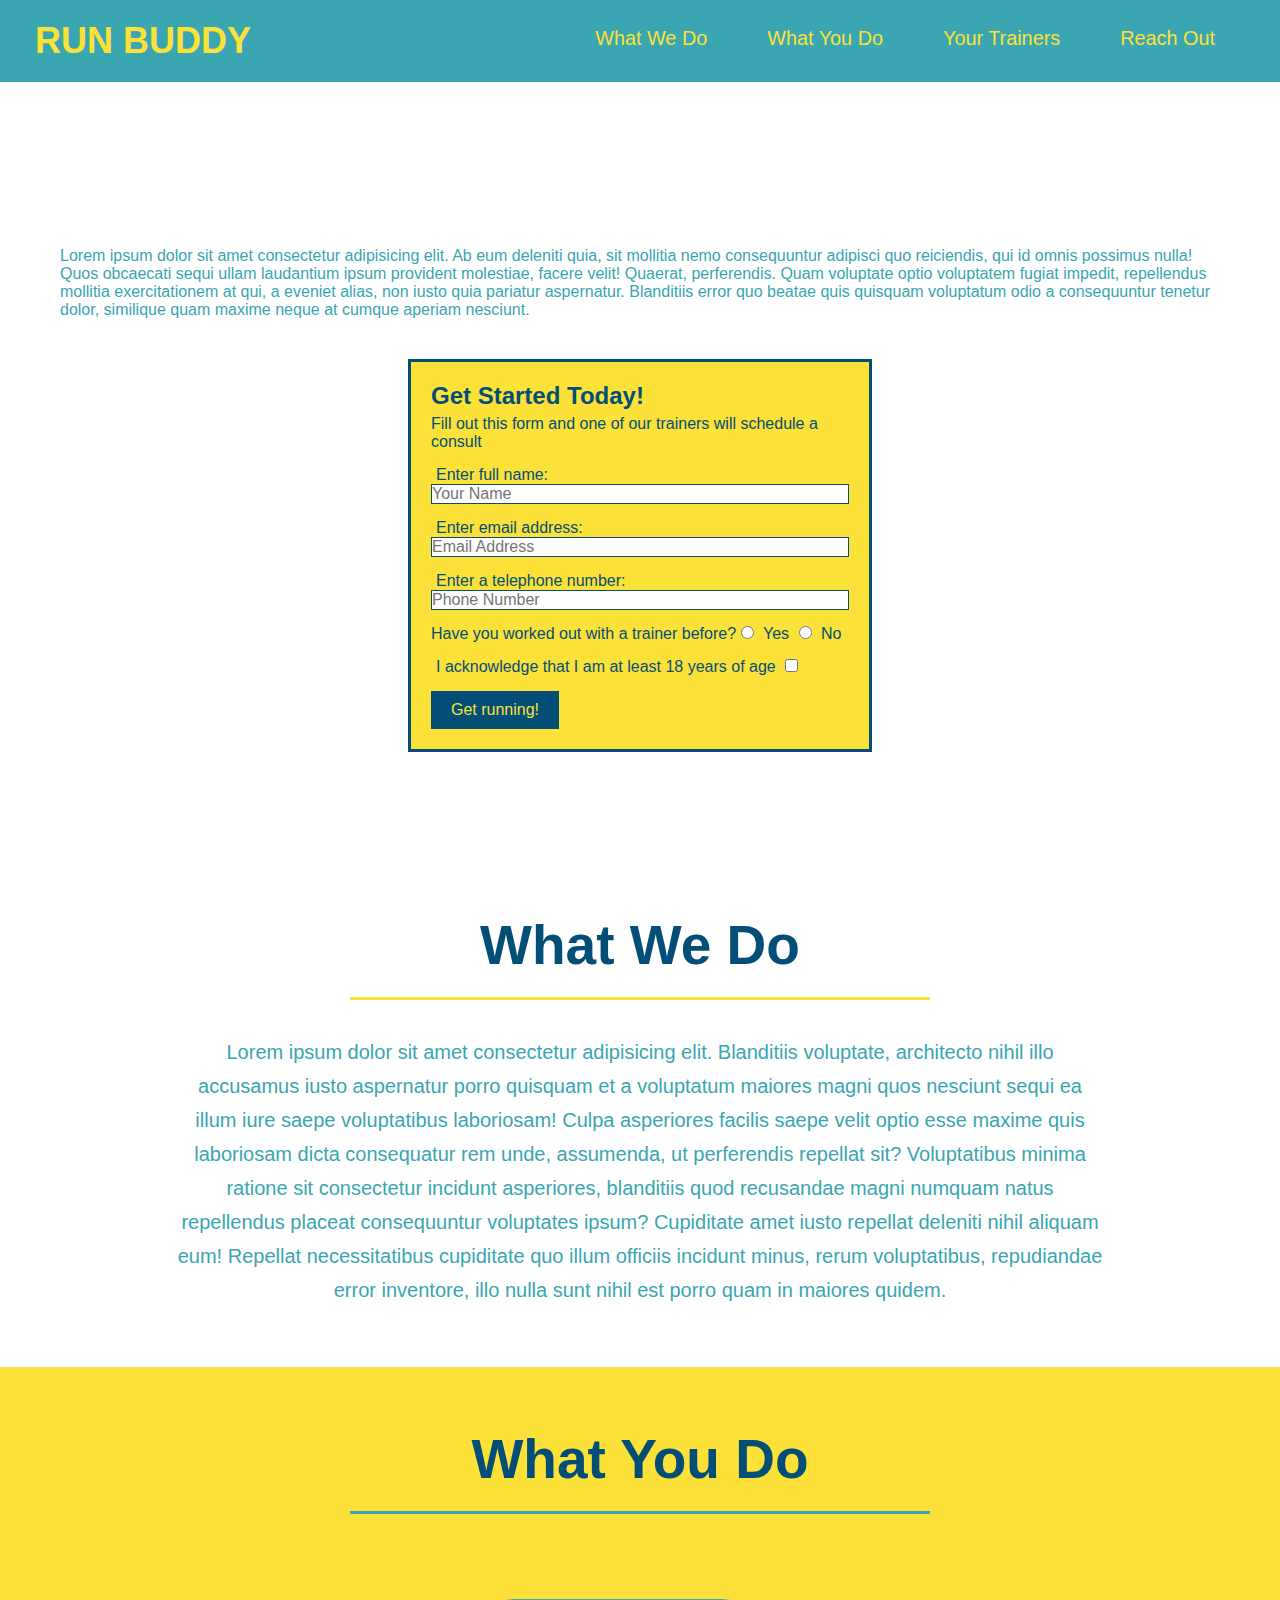
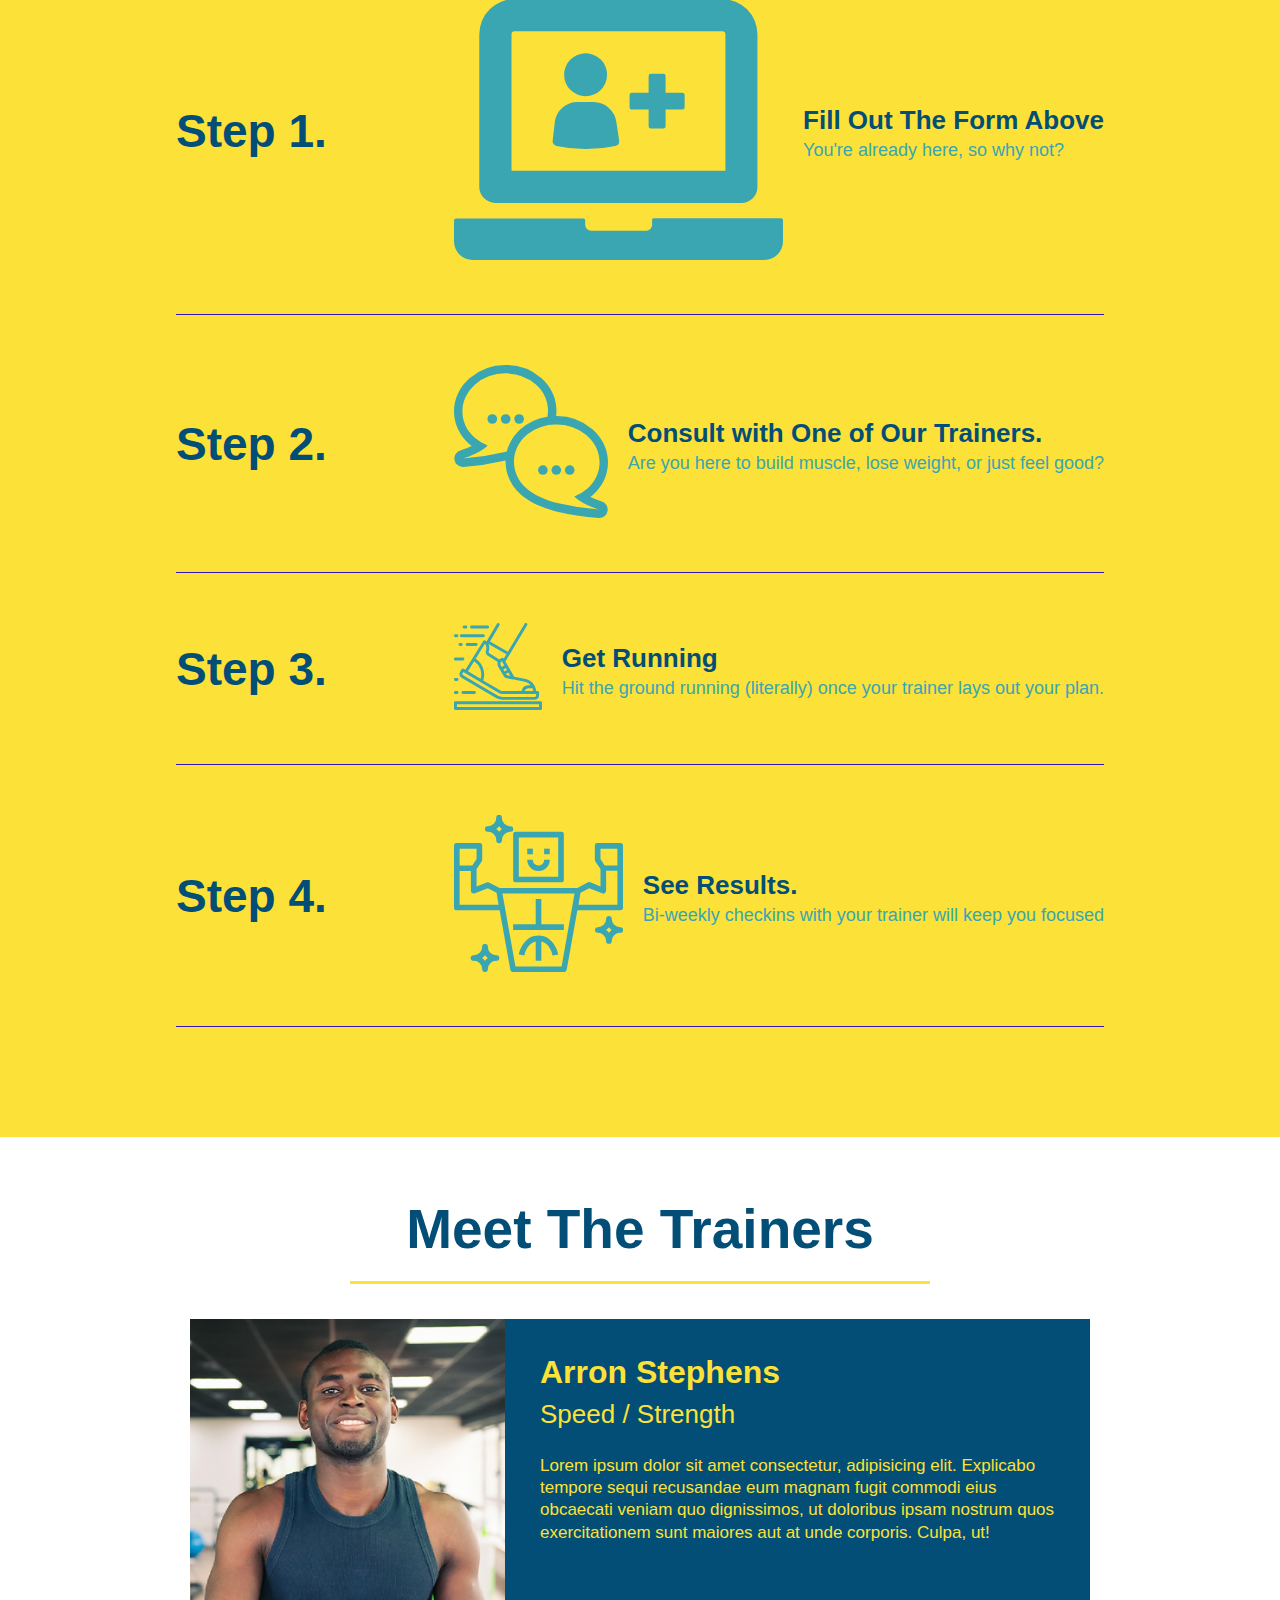
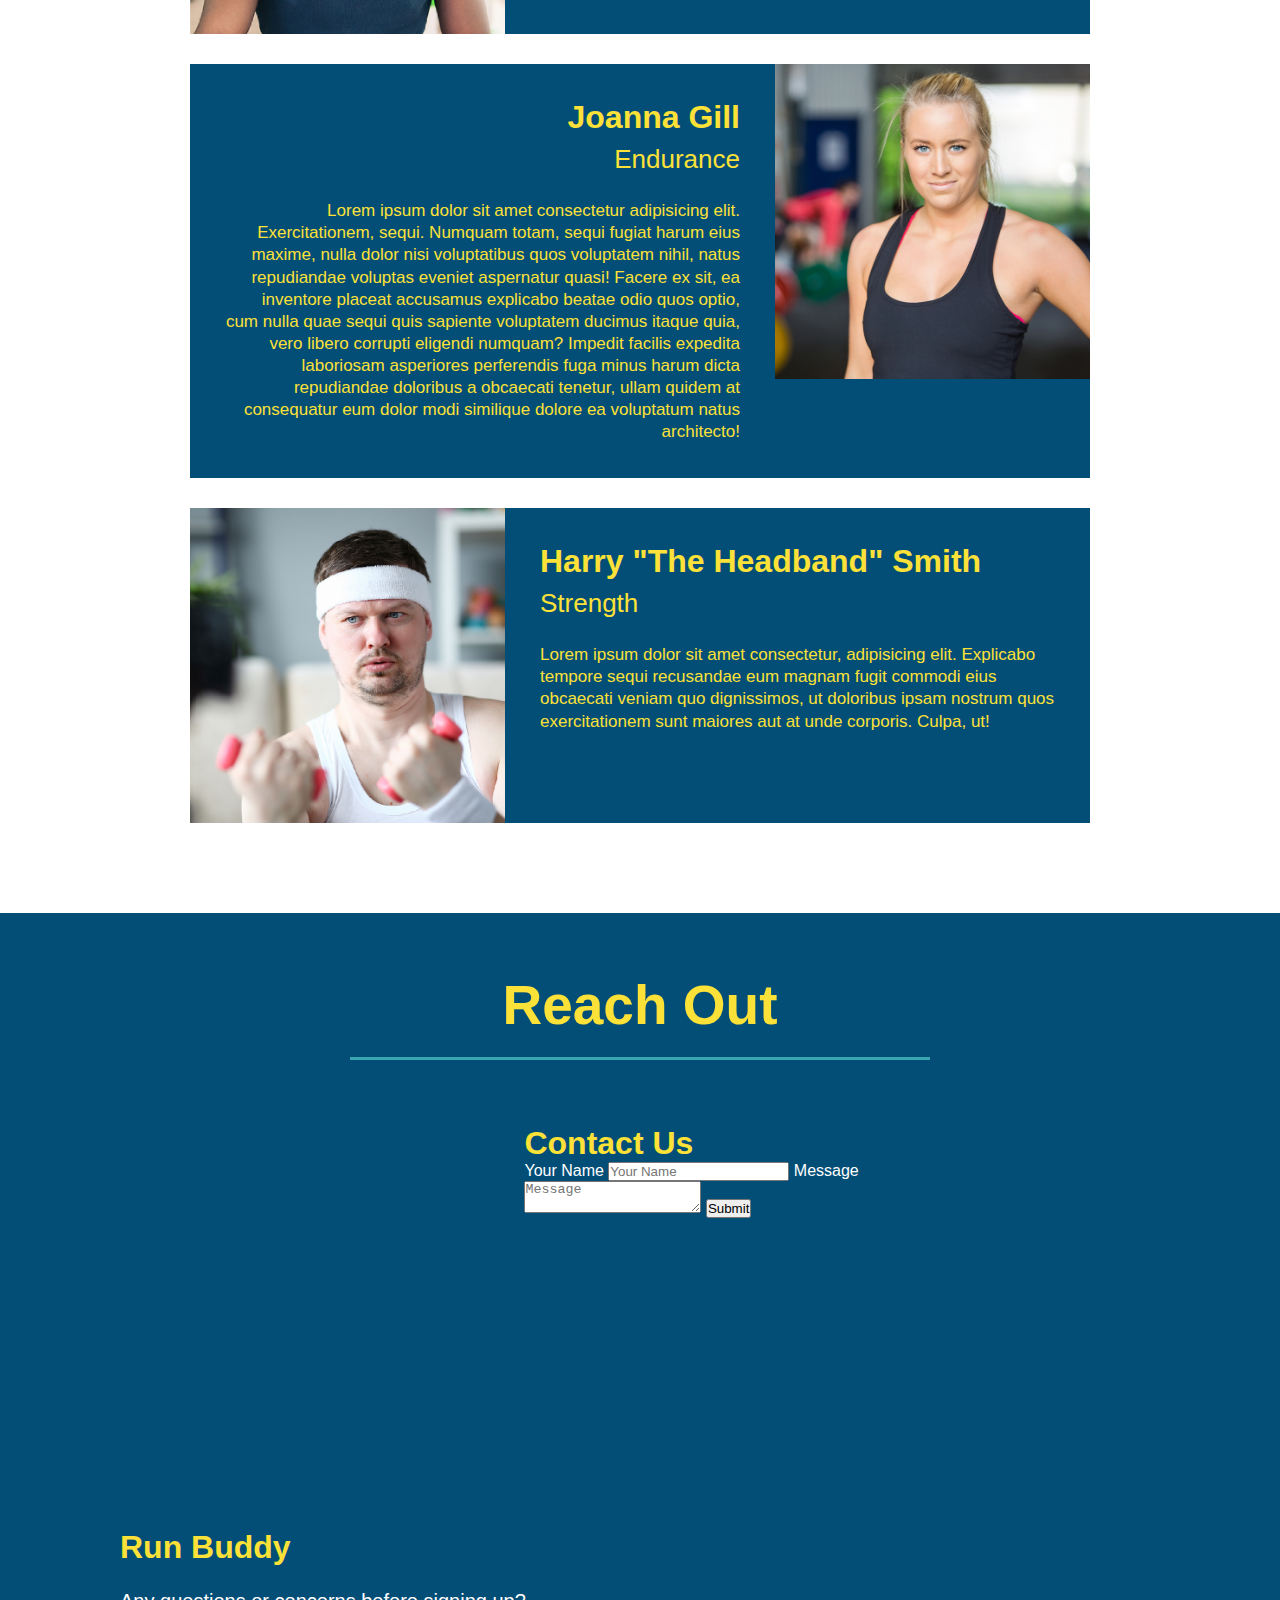
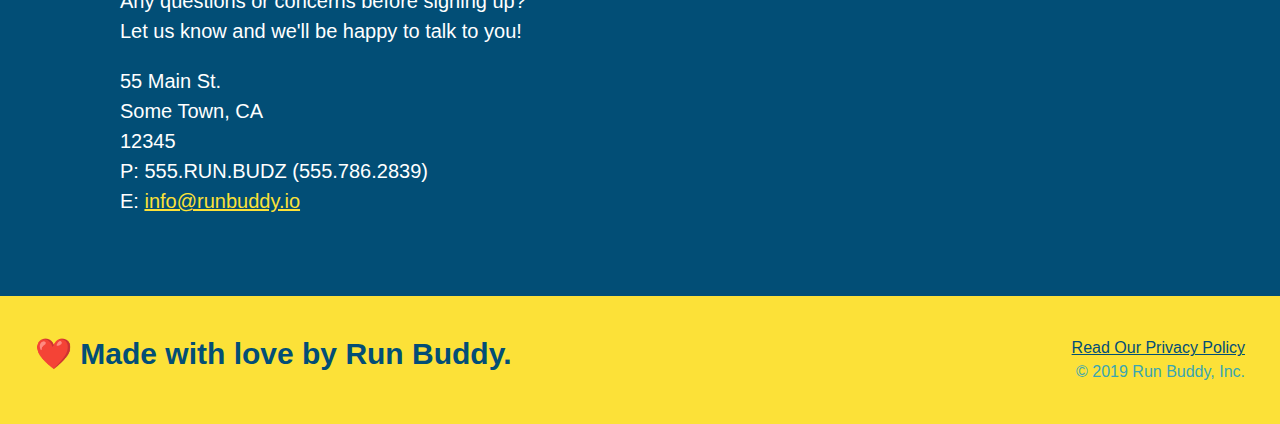
==== commit df94bb20: "add flexbox to the steps" ====
--- a/index.html
+++ b/index.html
@@ -98,28 +98,56 @@
             <h2 class="section-title secondary-border">What You Do</h2>
             </div>
 
-            <div>
-                <img src="./assets/images/step-1.svg" alt="" />
-                <h3>Step 1: <span>Fill Out the Form Above.</span></h3>
-                <p>You're already here, so why not?</p>
-            </div>
-
-            <div>
-                <img src="./assets/images/step-2.svg" alt=""/>
-                <h3>Step 2: <span>Consult with One of Our Trainers.</span></h3>
-                <p>Are you here to build muscle, lose weight, or just feel good?</p>
-            </div>
-
-            <div>
-                <img src="./assets/images/step-3.svg" alt="" />
-                <h3>Step 3: <span>Get Running</span></h3>
-                <p>Hit the ground running (literally) once your trainer lays out your plan.</p>
-            </div>
-
-            <div>
-                <img src="./assets/images/step-4.svg" alt="" />
-                <h3><span>Step 4: See Results.</span></h3>
-                <p>Bi-weekly checkins with your trainer will keep you focused</p>
+            <div class="step">
+                <h3>Step 1.</h3>
+                <div class="step-info">
+                    <div class="step-img">
+                        <img src="./assets/images/step-1.svg" alt="" />
+                    </div>
+                    <div class="step-text">
+                        <h4>Fill Out The Form Above</h4>
+                        <p>You're already here, so why not?</p>
+                    </div>
+                </div>
+            </div>
+
+            <div class="step">
+                <h3>Step 2.</h3>
+                <div class="step-info">
+                    <div class="step-img">
+                        <img src="./assets/images/step-2.svg" alt=""/>
+                    </div>
+                    <div class="step-text">
+                        <h4>Consult with One of Our Trainers.</h4>
+                        <p>Are you here to build muscle, lose weight, or just feel good?</p>
+                    </div>
+                </div>
+            </div>
+
+            <div class="step">
+                <h3>Step 3.</h3>
+                <div class="step-info">
+                    <div class="step-img">
+                        <img src="./assets/images/step-3.svg" alt="" />
+                    </div>
+                    <div class="step-text">
+                        <h4>Get Running</h4>
+                        <p>Hit the ground running (literally) once your trainer lays out your plan.</p>
+                    </div>
+                </div>
+            </div>
+
+            <div class="step">
+                <h3>Step 4.</h3>
+                <div class="step-info">
+                    <div class="step-img">
+                        <img src="./assets/images/step-4.svg" alt=""" />
+                    </div>
+                    <div class="step-text">
+                        <h4>See Results.</h4>
+                        <p>Bi-weekly checkins with your trainer will keep you focused</p>
+                    </div>
+                </div>
             </div>
         </section>
 
--- a/assets/css/style.css
+++ b/assets/css/style.css
@@ -166,28 +166,49 @@
     border-color: #39a6b2;
 }
 
-.steps div {
-    margin-bottom: 80px;
-}
-
-.steps img {
-    width: 15%;
-    margin: 10px 0;
-}
-
-.steps h3 {
+.step {
+    margin: 50px auto;
+    padding-bottom: 50px;
+    width: 80%;
+    border-bottom: 1px solid #3916b2;
+    display: flex;
+    flex-wrap: wrap;
+    align-items: center;
+    justify-content: space-between;
+}
+
+.step h3 {
     color: #024e76;
     font-size: 46px;
-    margin-top: 10px;
-}
-
-.steps p {
+    flex: 1 30%;
+}
+
+.step-info {
+    flex: 2 70%;
+    display: flex;
+    flex-wrap: wrap;
+    align-items: center;
+}
+
+.step-img {
+    flex: 1 12%;
+    margin-right: 20px;
+}
+
+.step-img img {
+    max-width: 100%;
+}
+
+.step-text p {
     color: #39a6b2;
-    font-size: 23px;
-}
-
-.steps span {
-    font-size: 38px;
+    font-size: 18px;
+    flex: 12;
+}
+
+.step-text h4 {
+    font-size: 26px;
+    line-height: 1.5;
+    color: #024e76;
 }
 
 .trainers {
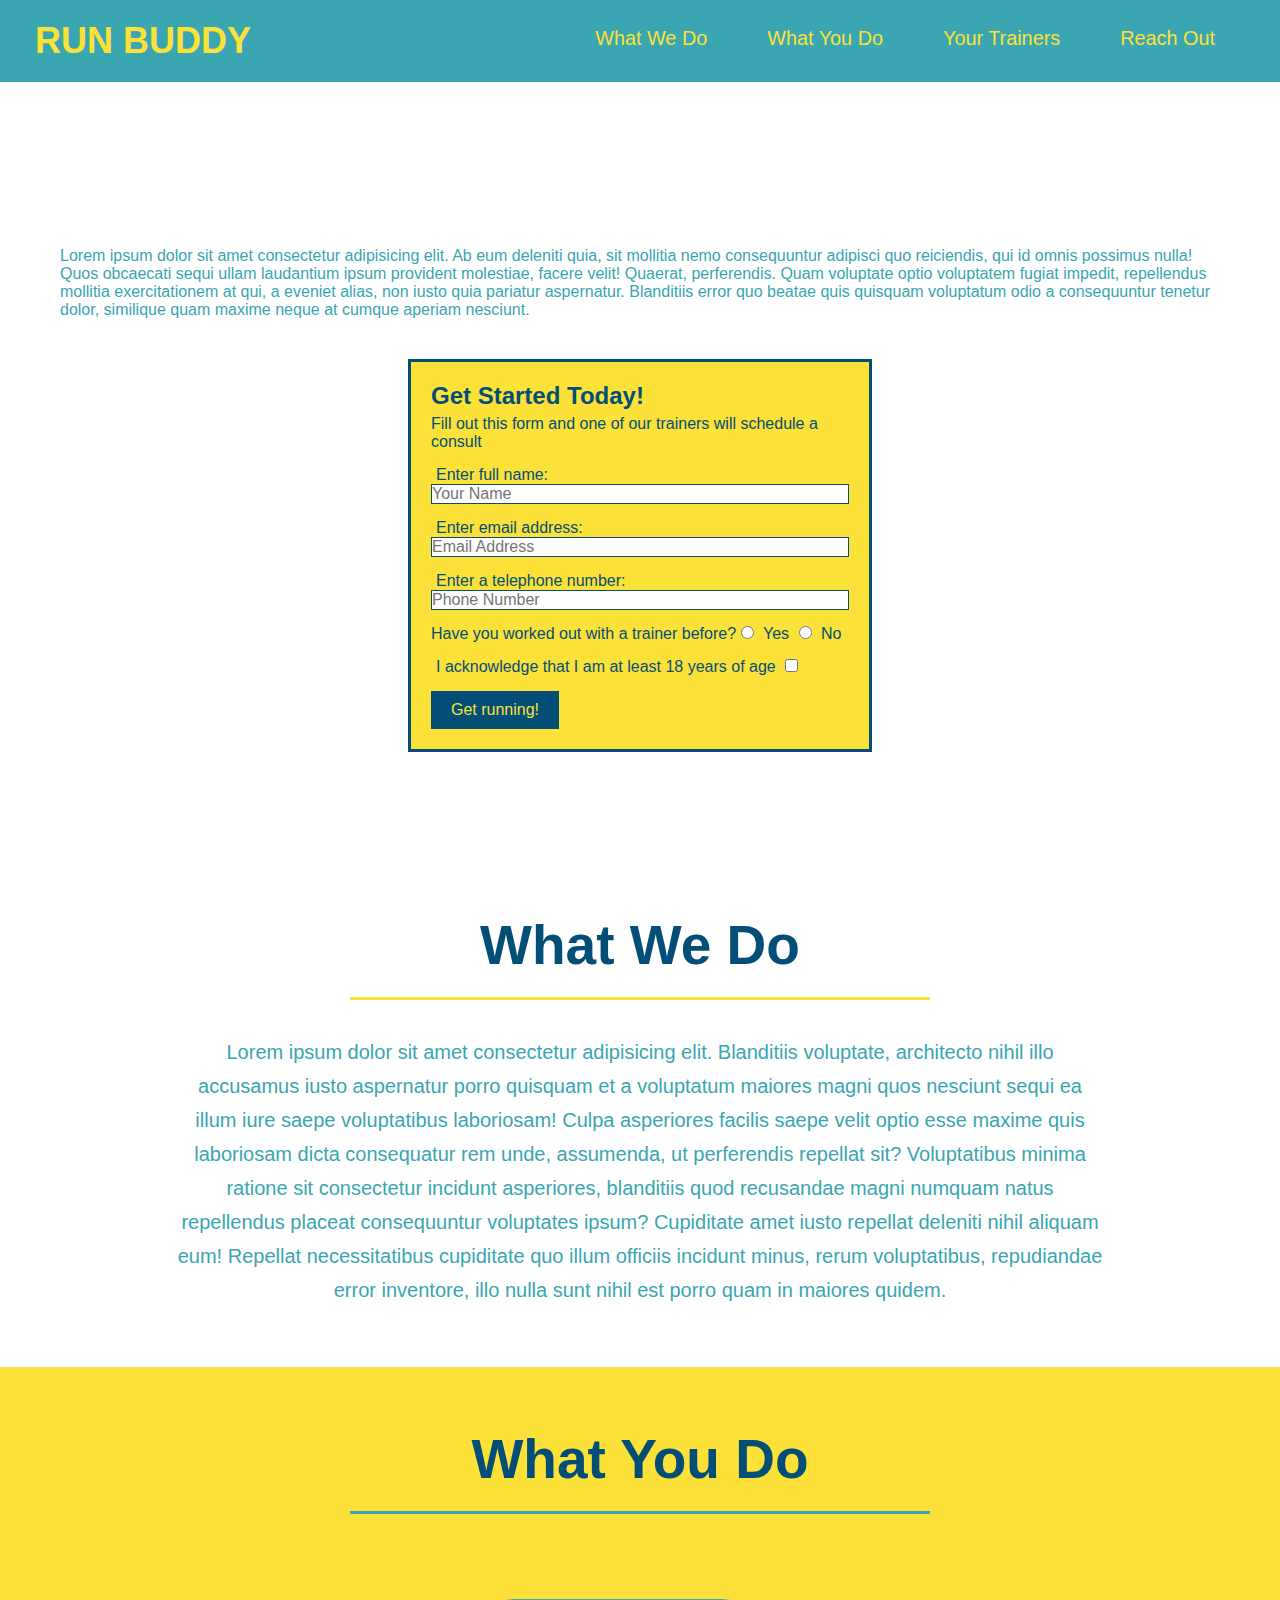
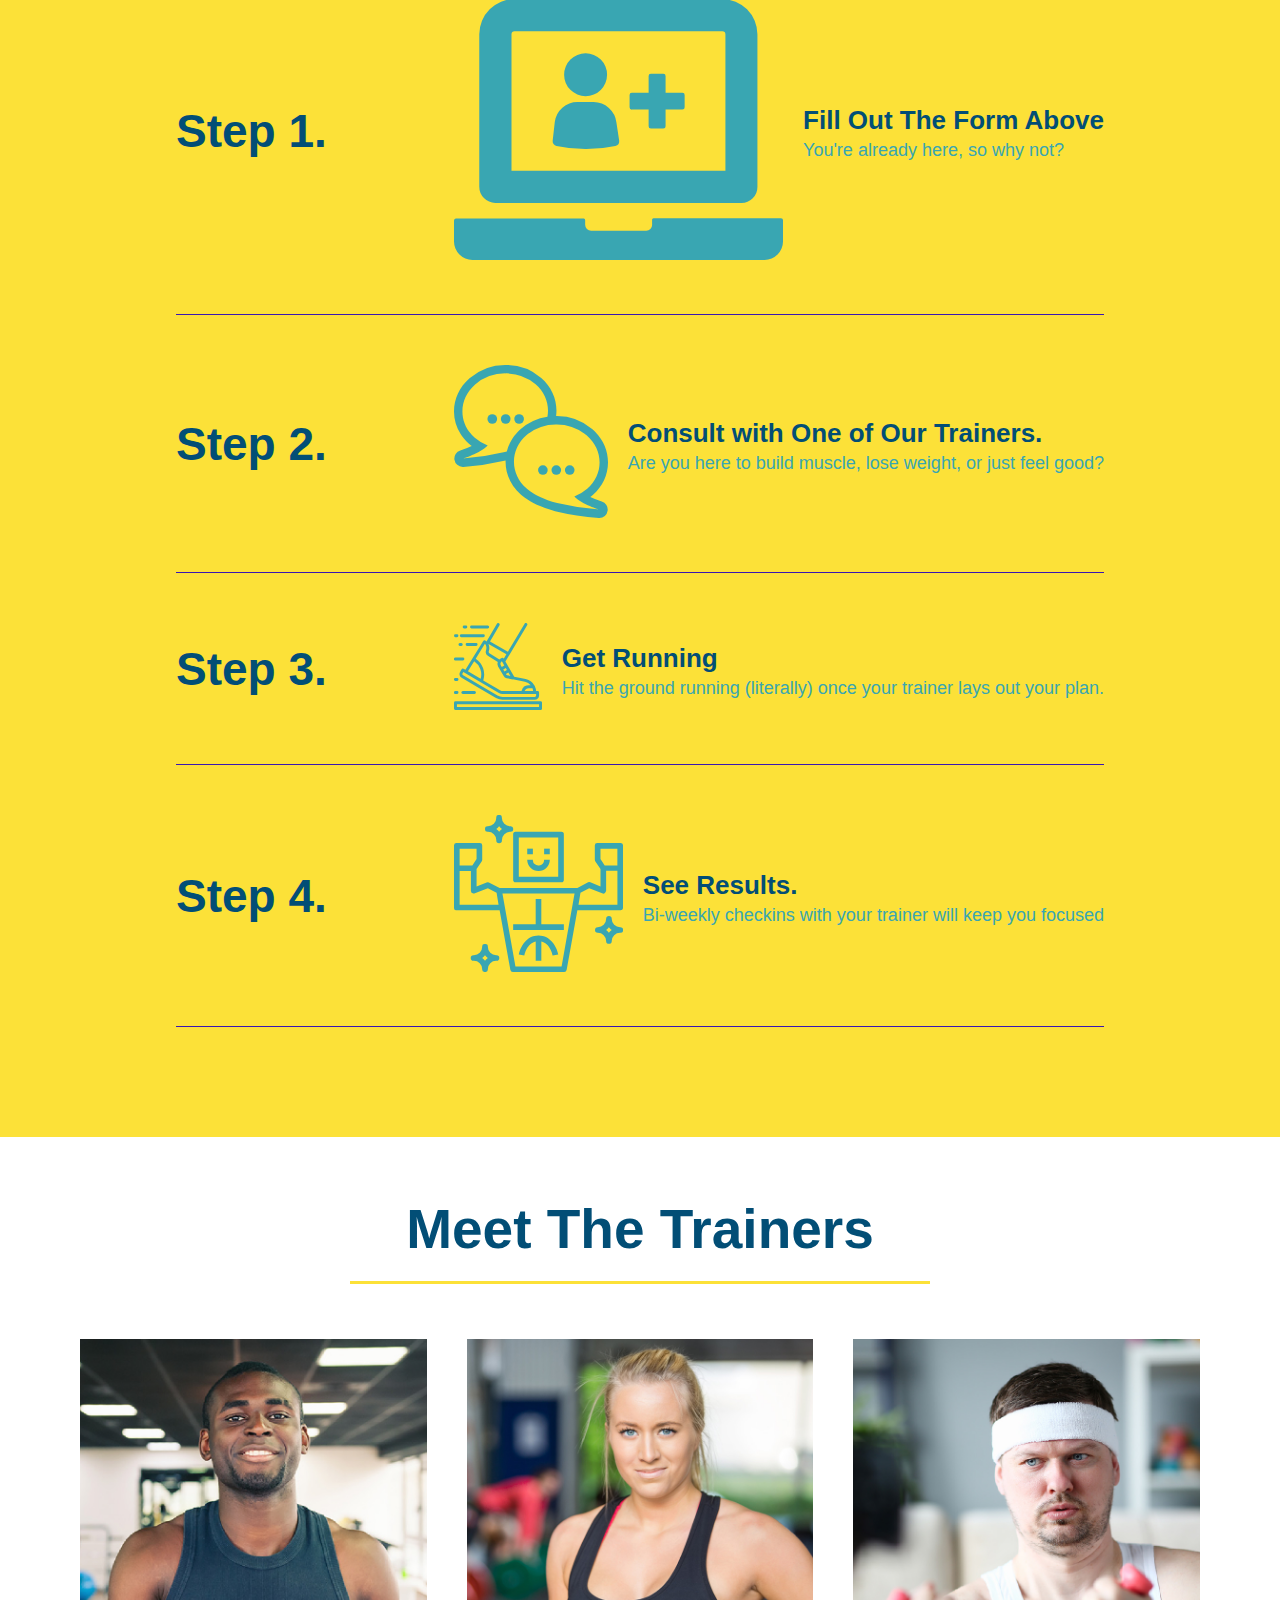
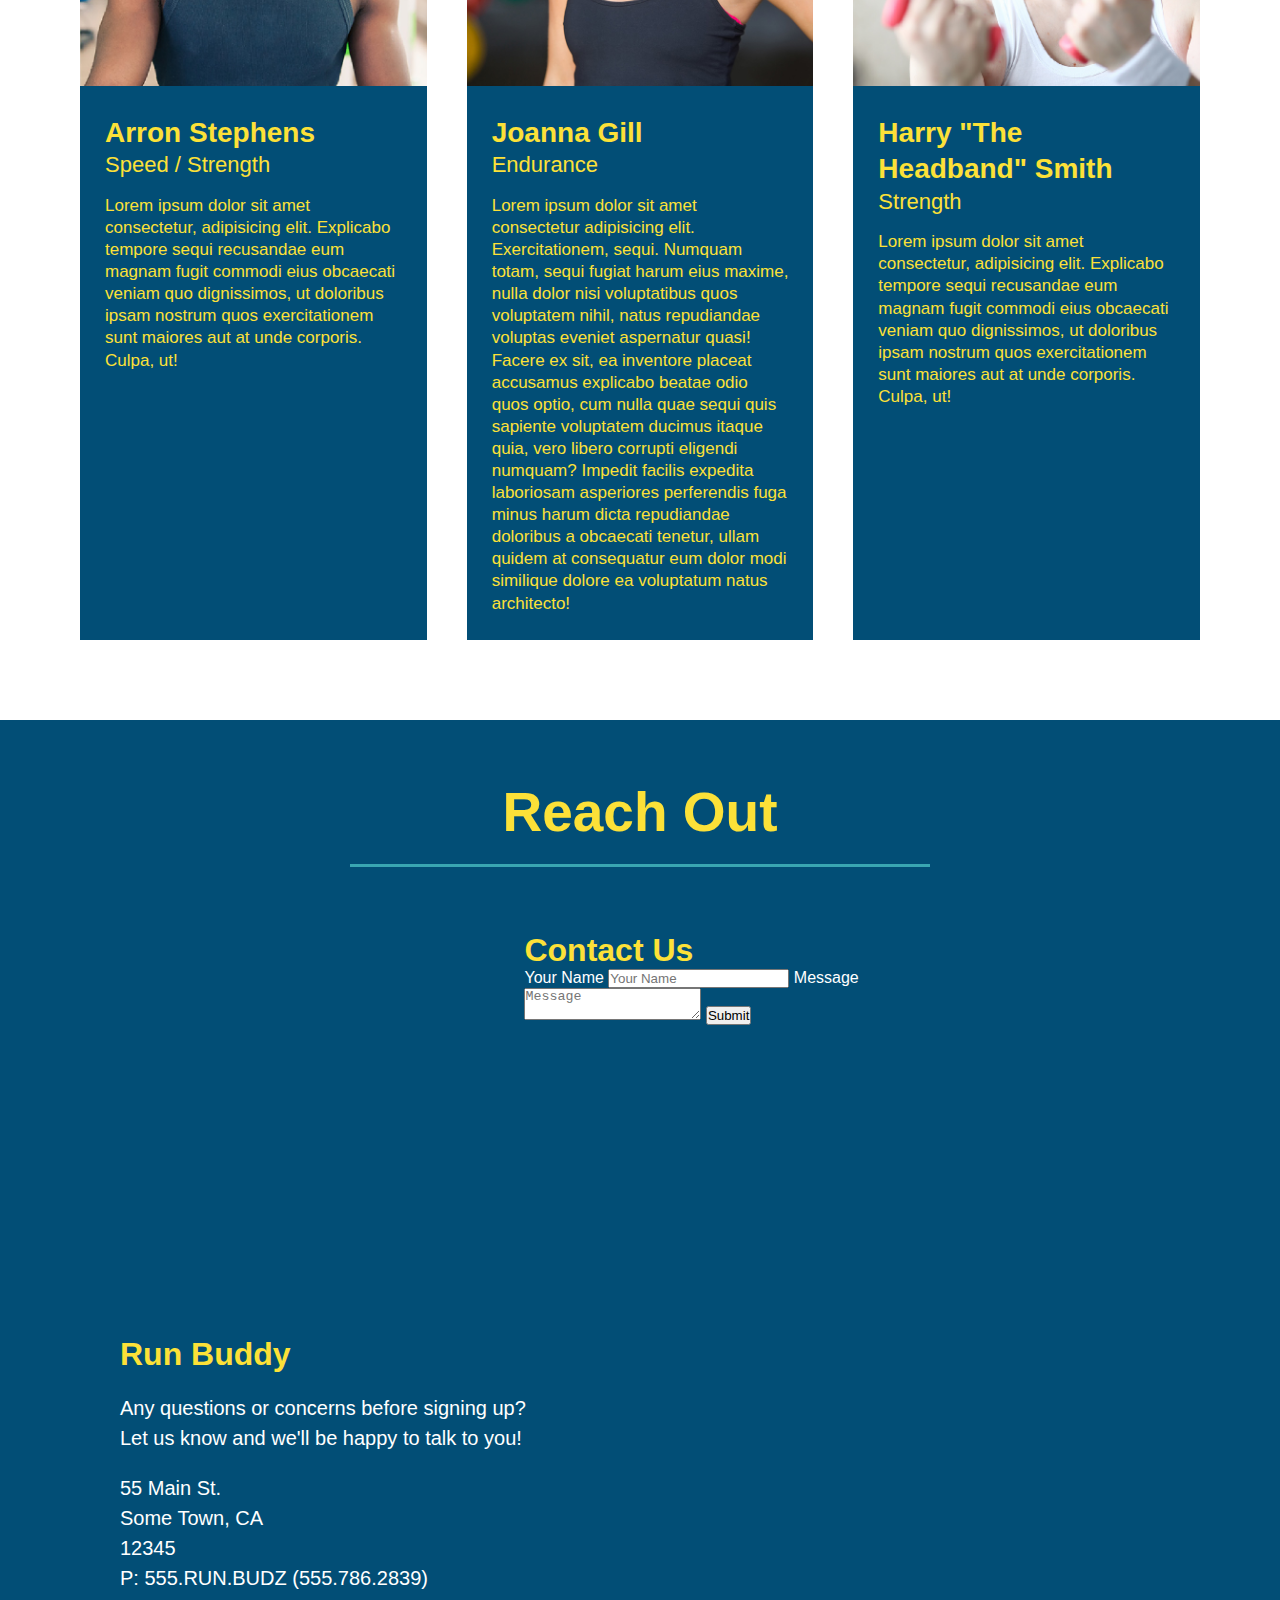
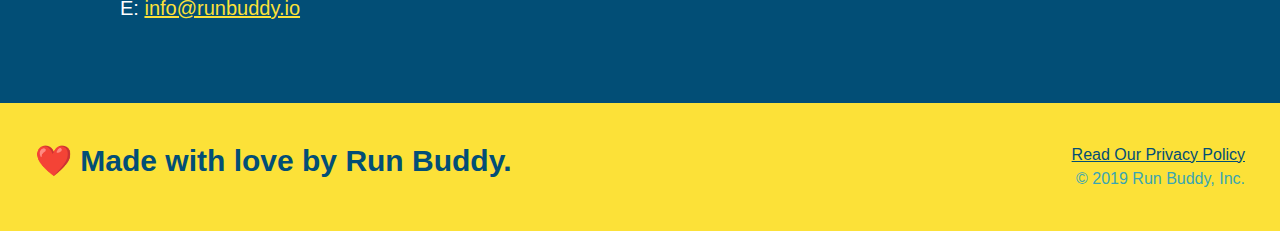
==== commit 5f37e57e: "add flexbox to trainers" ====
--- a/index.html
+++ b/index.html
@@ -152,49 +152,53 @@
         </section>
 
         <!-- Meet the Trainers section -->
-        <section id="your-trainers" class="trainers">
+        <section id="your-trainers">
             <div class="flex-row">
             <h2 class="section-title primary-border">
                 Meet The Trainers</h2>
             </div>
 
-                <!-- first trainer bio -->
-            <article class="trainer">
-                <img src="./assets/images/trainer-1.jpg"
-                alt="Arron Stephens in his workout clothes, ready to pump iron" />
-                <div class="trainer-bio text-left">
-                    <h3>Arron Stephens</h3>
-                    <h4>Speed / Strength</h4>
-                    <p>
-                        Lorem ipsum dolor sit amet consectetur, adipisicing elit. Explicabo tempore sequi recusandae eum magnam fugit commodi eius obcaecati veniam quo dignissimos, ut doloribus ipsam nostrum quos exercitationem sunt maiores aut at unde corporis. Culpa, ut!
-                    </p>
-                </div>
-            </article>
-            <!-- second trainer bio -->
-            <article class="trainer">    
-                <div class="trainer-bio text-right">
-                    <h3>Joanna Gill</h3>
-                    <h4>Endurance</h4>
-                    <p>
-                        Lorem ipsum dolor sit amet consectetur adipisicing elit. Exercitationem, sequi. Numquam totam, sequi fugiat harum eius maxime, nulla dolor nisi voluptatibus quos voluptatem nihil, natus repudiandae voluptas eveniet aspernatur quasi! Facere ex sit, ea inventore placeat accusamus explicabo beatae odio quos optio, cum nulla quae sequi quis sapiente voluptatem ducimus itaque quia, vero libero corrupti eligendi numquam? Impedit facilis expedita laboriosam asperiores perferendis fuga minus harum dicta repudiandae doloribus a obcaecati tenetur, ullam quidem at consequatur eum dolor modi similique dolore ea voluptatum natus architecto!
-                    </p>
-                </div>
-                <img src="./assets/images/trainer-2.jpg"
-                alt="Joanna Gill" />
-            </article>
-            <!-- third trainer bio -->
-            <article class="trainer">
-                <img src="./assets/images/trainer-3.jpg"
-                alt="Harry Smith witha headband" />
-                <div class="trainer-bio text-left">
-                    <h3>Harry "The Headband" Smith</h3>
-                    <h4>Strength</h4>
-                    <p>
-                        Lorem ipsum dolor sit amet consectetur, adipisicing elit. Explicabo tempore sequi recusandae eum magnam fugit commodi eius obcaecati veniam quo dignissimos, ut doloribus ipsam nostrum quos exercitationem sunt maiores aut at unde corporis. Culpa, ut!
-                    </p>
-                </div>
-            </article>
-
+            <div  class="trainers">
+
+                    <!-- first trainer bio -->
+                <article class="trainer">
+                    <img src="./assets/images/trainer-1.jpg"
+                    alt="Arron Stephens in his workout clothes, ready to pump iron" />
+                    <div class="trainer-bio">
+                        <h3 class="trainer-name">Arron Stephens</h3>
+                        <h4 class="trainer-role">Speed / Strength</h4>
+                        <p>
+                            Lorem ipsum dolor sit amet consectetur, adipisicing elit. Explicabo tempore sequi recusandae eum magnam fugit commodi eius obcaecati veniam quo dignissimos, ut doloribus ipsam nostrum quos exercitationem sunt maiores aut at unde corporis. Culpa, ut!
+                        </p>
+                    </div>
+                </article>
+                <!-- second trainer bio -->
+                <article class="trainer">  
+                    <img src="./assets/images/trainer-2.jpg"
+                    alt="Joanna Gill" />  
+                    <div class="trainer-bio">
+                        <h3 class="trainer-name">Joanna Gill</h3>
+                        <h4 class="trainer-role">Endurance</h4>
+                        <p>
+                            Lorem ipsum dolor sit amet consectetur adipisicing elit. Exercitationem, sequi. Numquam totam, sequi fugiat harum eius maxime, nulla dolor nisi voluptatibus quos voluptatem nihil, natus repudiandae voluptas eveniet aspernatur quasi! Facere ex sit, ea inventore placeat accusamus explicabo beatae odio quos optio, cum nulla quae sequi quis sapiente voluptatem ducimus itaque quia, vero libero corrupti eligendi numquam? Impedit facilis expedita laboriosam asperiores perferendis fuga minus harum dicta repudiandae doloribus a obcaecati tenetur, ullam quidem at consequatur eum dolor modi similique dolore ea voluptatum natus architecto!
+                        </p>
+                    </div>
+                    
+                </article>
+                <!-- third trainer bio -->
+                <article class="trainer">
+                    <img src="./assets/images/trainer-3.jpg"
+                    alt="Harry Smith witha headband" />
+                    <div class="trainer-bio">
+                        <h3 class="trainer-name">Harry "The Headband" Smith</h3>
+                        <h4 class="trainer-role">Strength</h4>
+                        <p>
+                            Lorem ipsum dolor sit amet consectetur, adipisicing elit. Explicabo tempore sequi recusandae eum magnam fugit commodi eius obcaecati veniam quo dignissimos, ut doloribus ipsam nostrum quos exercitationem sunt maiores aut at unde corporis. Culpa, ut!
+                        </p>
+                    </div>
+                </article>
+            </div>
+            
         </section>
 
         <!--"reach out" section -->
--- a/assets/css/style.css
+++ b/assets/css/style.css
@@ -212,41 +212,41 @@
 }
 
 .trainers {
+    width: 100%;
+    margin: 0 auto;
+    display: flex;
+    flex-wrap: wrap;
+    justify-content: space-around;
 }
 
 .trainer {
-    width: 900px;
-    margin: 0 auto 30px auto;
+    margin: 20px;
     background: #024e76;
     color: #fce138;
-    overflow: auto;
+    flex: 1;
 }
 
 .trainer img {
-    width: 35%;
-    float: left;
+    width: 100%;
 }
 
 .trainer-bio {
-    padding: 35px;
-    float: left;
-    width: 65%;
+    padding: 25px;
+    line-height: 1.3;
 }
 
 .trainer-bio h3 {
-    font-size: 32px;
-    margin-bottom: 8px;
+    font-size: 28px;
 }
 
 .trainer-bio h4 {
     font-weight: lighter;
-    font-size: 26px;
-    margin-bottom: 25px;
+    font-size: 22px;
+    margin-bottom: 15px;
 }
 
 .trainer-bio p {
     font-size: 17px;
-    line-height: 1.3;
 }
 
 .text-left {
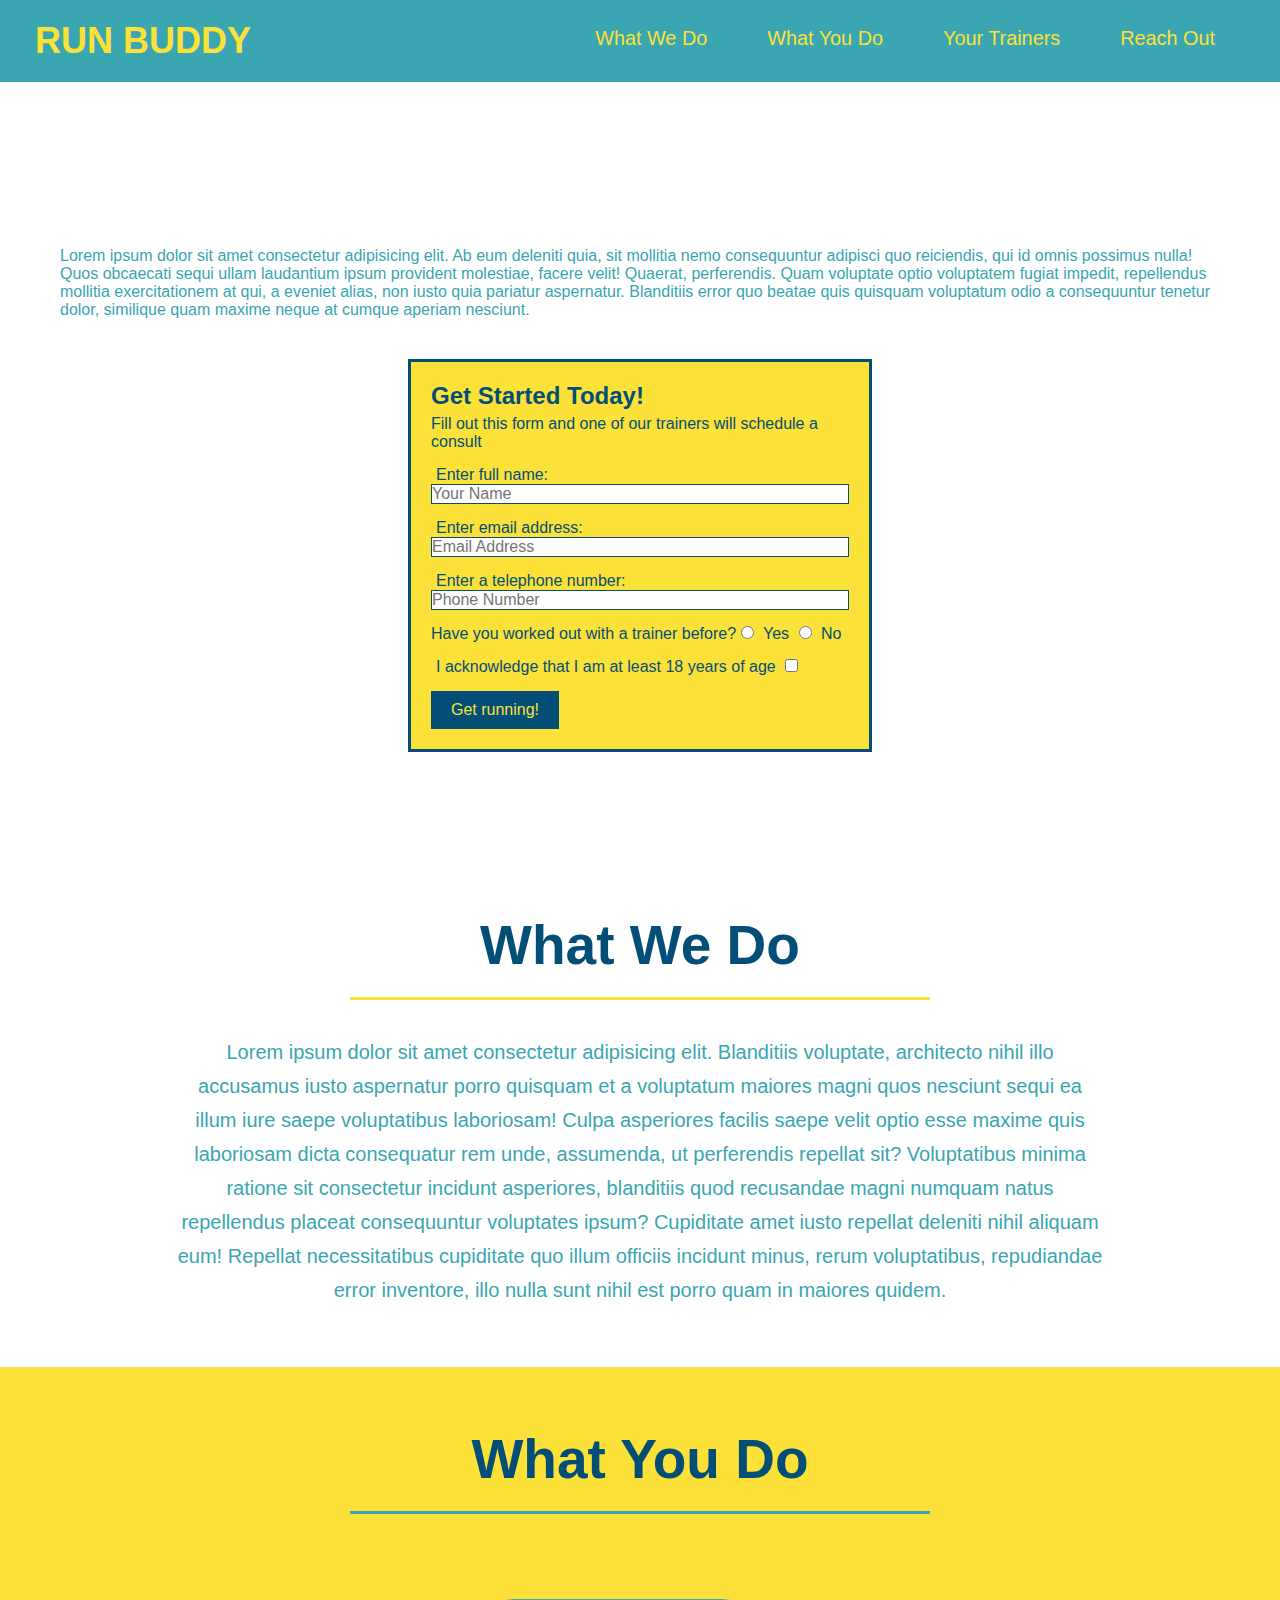
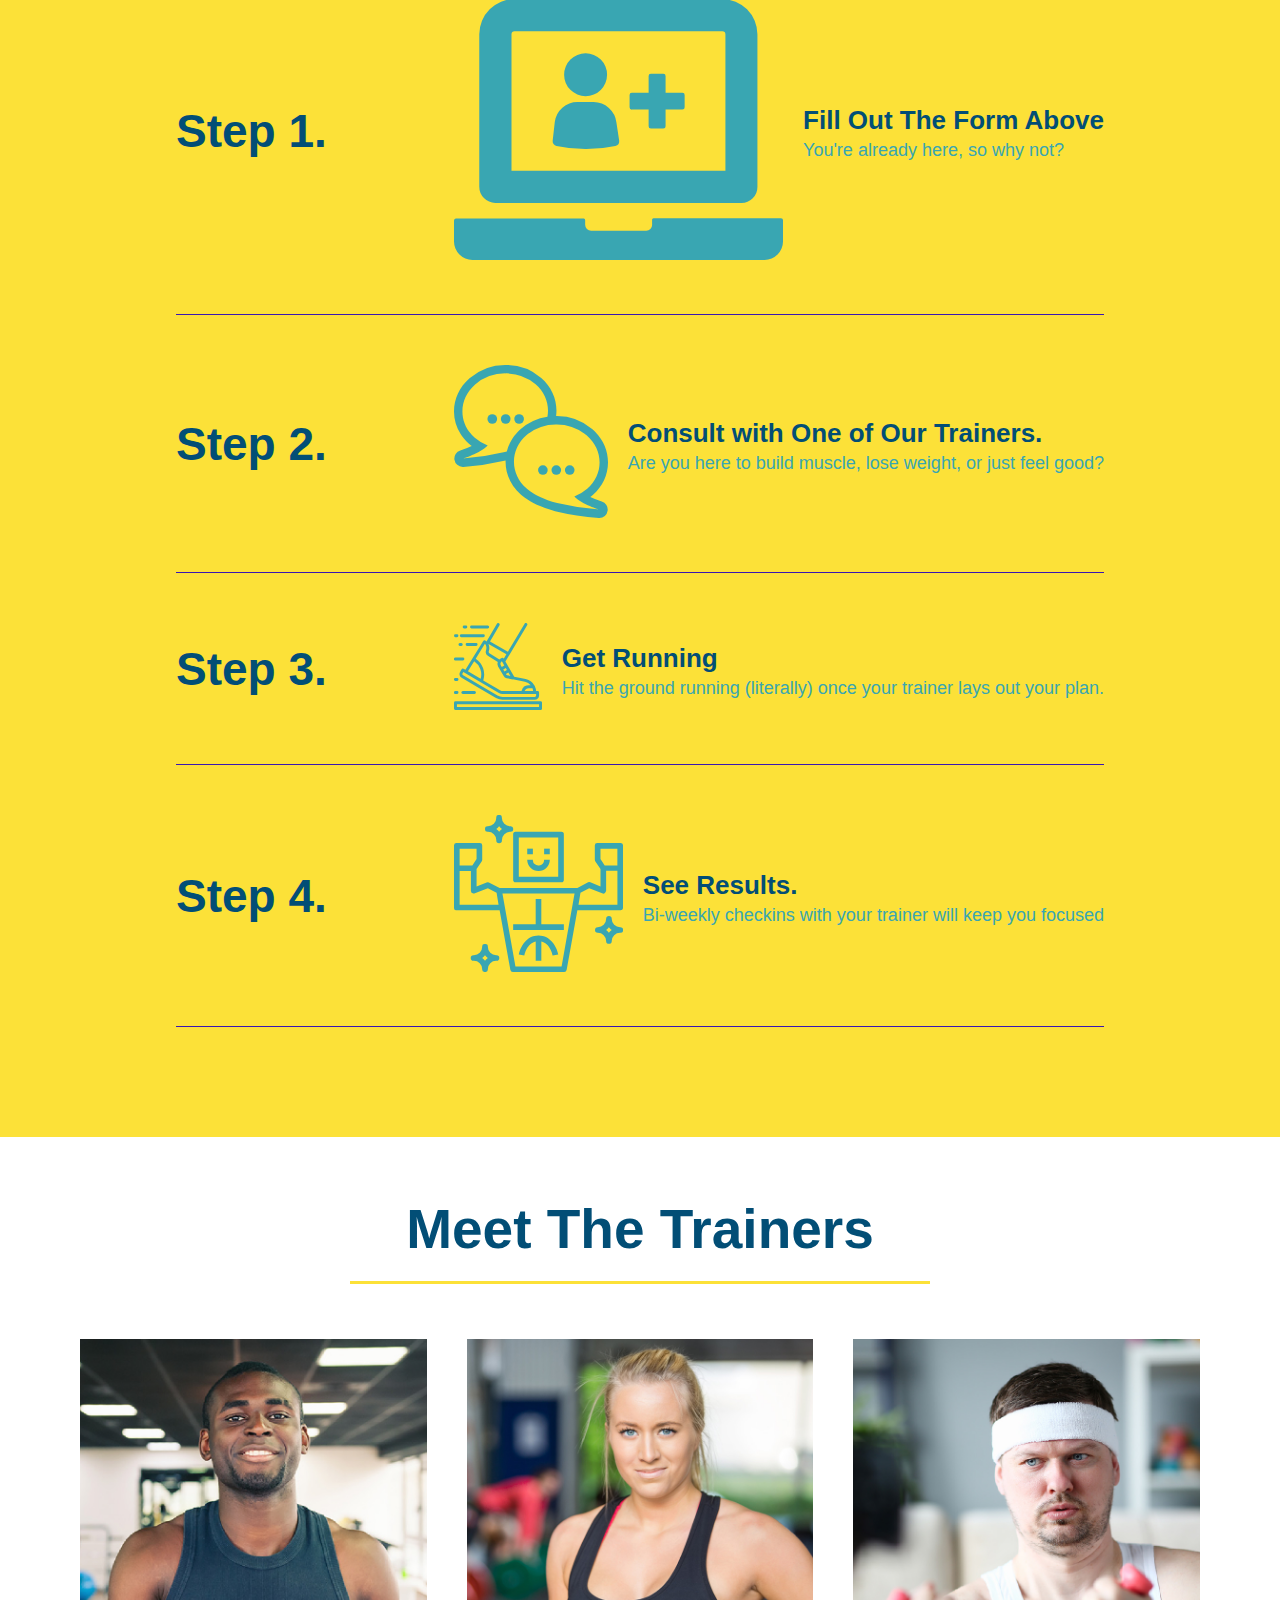
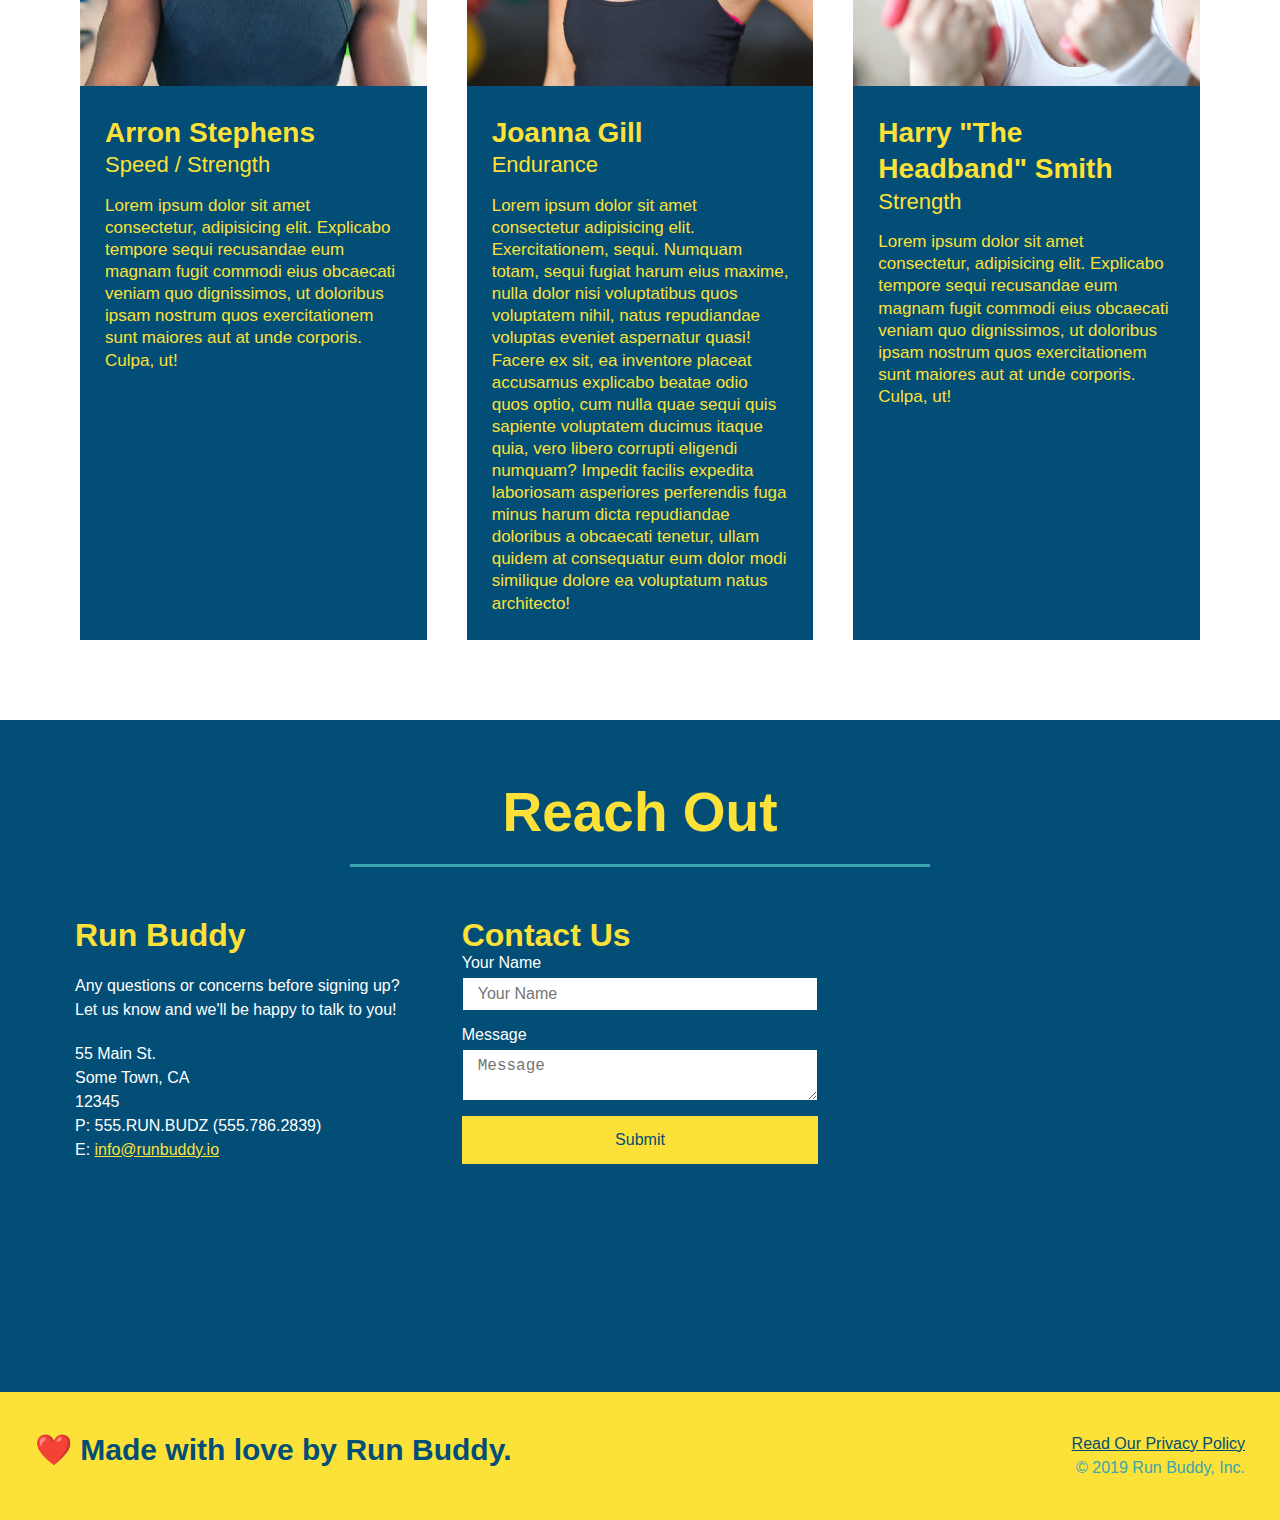
==== commit 2dd1b95c: "clean up Reach Out" ====
--- a/index.html
+++ b/index.html
@@ -209,27 +209,7 @@
             </div>
 
             <div class="contact-info">
-                <iframe src="https://www.google.com/maps/embed?pb=!1m18!1m12!1m3!1d3154.2273201548564!2d-122.44386548556463!3d37.76126772071111!2m3!1f0!2f0!3f0!3m2!1i1024!2i768!4f13.1!3m3!1m2!1s0x808f7e015b1b719f%3A0xc3c5ccad5153fca8!2s3020%20Market%20St%2C%20San%20Francisco%2C%20CA%2094114!5e0!3m2!1sen!2sus!4v1639508209854!5m2!1sen!2sus" 
-                width="400" 
-                height="400" 
-                style="border:0;" 
-                allowfullscreen="" 
-                loading="lazy">
-                </iframe>
-
-                <div class="contact-form">
-                    <h3>Contact Us</h3>
-                    <form>
-                        <label for="contact-name">Your Name</label>
-                        <input type="text" id="contact-name" placeholder="Your Name" />
-
-                        <label for="contact-message">Message</label>
-                        <textarea id="contact-message" placeholder="Message"></textarea>
-
-                        <button type="submit">Submit</button>
-                    </form>
-                </div>
-    
+
                 <div>
                     <h3>Run Buddy</h3>
                     <p>Any questions or concerns before signing up?
@@ -243,7 +223,29 @@
                         P: 555.RUN.BUDZ (555.786.2839) <br />
                          E: <a href="mailto:info@runbuddy.io">info@runbuddy.io</a>
                      </address>
-                </div>     
+                </div>
+                
+                <div class="contact-form">
+                    <h3>Contact Us</h3>
+                    <form>
+                        <label for="contact-name">Your Name</label>
+                        <input type="text" id="contact-name" placeholder="Your Name" />
+
+                        <label for="contact-message">Message</label>
+                        <textarea id="contact-message" placeholder="Message"></textarea>
+
+                        <button type="submit">Submit</button>
+                    </form>
+                </div>
+                
+                <iframe src="https://www.google.com/maps/embed?pb=!1m18!1m12!1m3!1d3154.2273201548564!2d-122.44386548556463!3d37.76126772071111!2m3!1f0!2f0!3f0!3m2!1i1024!2i768!4f13.1!3m3!1m2!1s0x808f7e015b1b719f%3A0xc3c5ccad5153fca8!2s3020%20Market%20St%2C%20San%20Francisco%2C%20CA%2094114!5e0!3m2!1sen!2sus!4v1639508209854!5m2!1sen!2sus" 
+                width="400" 
+                height="400" 
+                style="border:0;" 
+                allowfullscreen="" 
+                loading="lazy">
+                </iframe>
+
             </div>
         </section>
 
--- a/assets/css/style.css
+++ b/assets/css/style.css
@@ -269,17 +269,22 @@
     color: #fce138
 }
 
+.contact-info {
+    display: flex;
+    justify-content: space-between;
+    flex-wrap: wrap;
+}
+
+.contact-info > * {
+    flex: 1;
+    margin: 15px;
+}
+
 .contact-info iframe {
-    width: 400px;
     height: 400px;
 }
 
 .contact-info div {
-    width: 410px;
-    display: inline-block;
-    vertical-align: top;
-    text-align: left;
-    margin: 30px 0 0 60px;
     color: white;
 }
 
@@ -291,10 +296,31 @@
 .contact-info p, .contact-info address {
     margin: 20px 0;
     line-height: 1.5;
-    font-size: 20px;
+    font-size: 16px;
     font-style: normal;
 }
 
+.contact-form input, .contact-form textarea {
+    border: 1px solid #024e76;
+    display: block;
+    padding: 7px 15px;
+    font-size: 16px;
+    color: #024e76;
+    width: 100%;
+    margin-bottom: 15px;
+    margin-top: 5px;
+}
+
+.contact-form button {
+    width: 100%;
+    border: none;
+    background: #fce138;
+    color: #024e76;
+    text-align: center;
+    padding: 15px 0;
+    font-size: 16px;
+}
+
 .contact-info a {
     color: #fce138;
 }
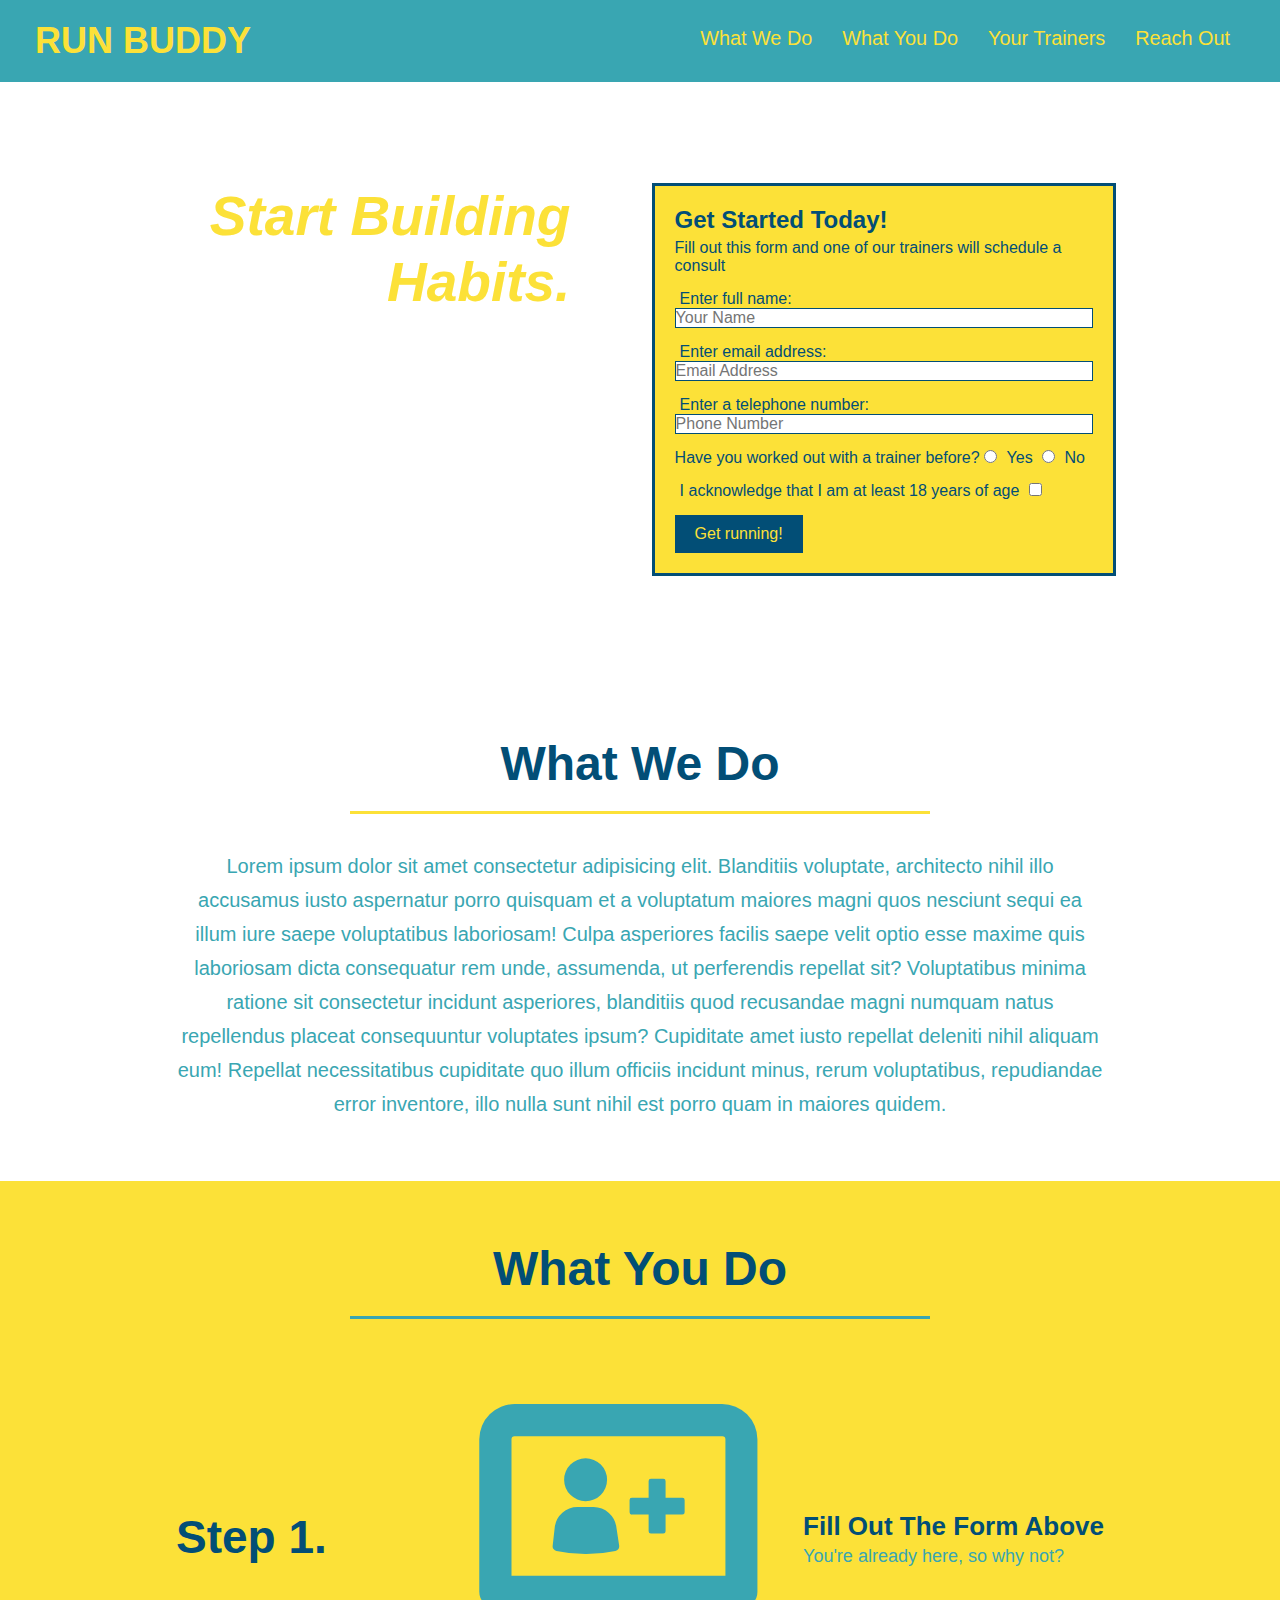
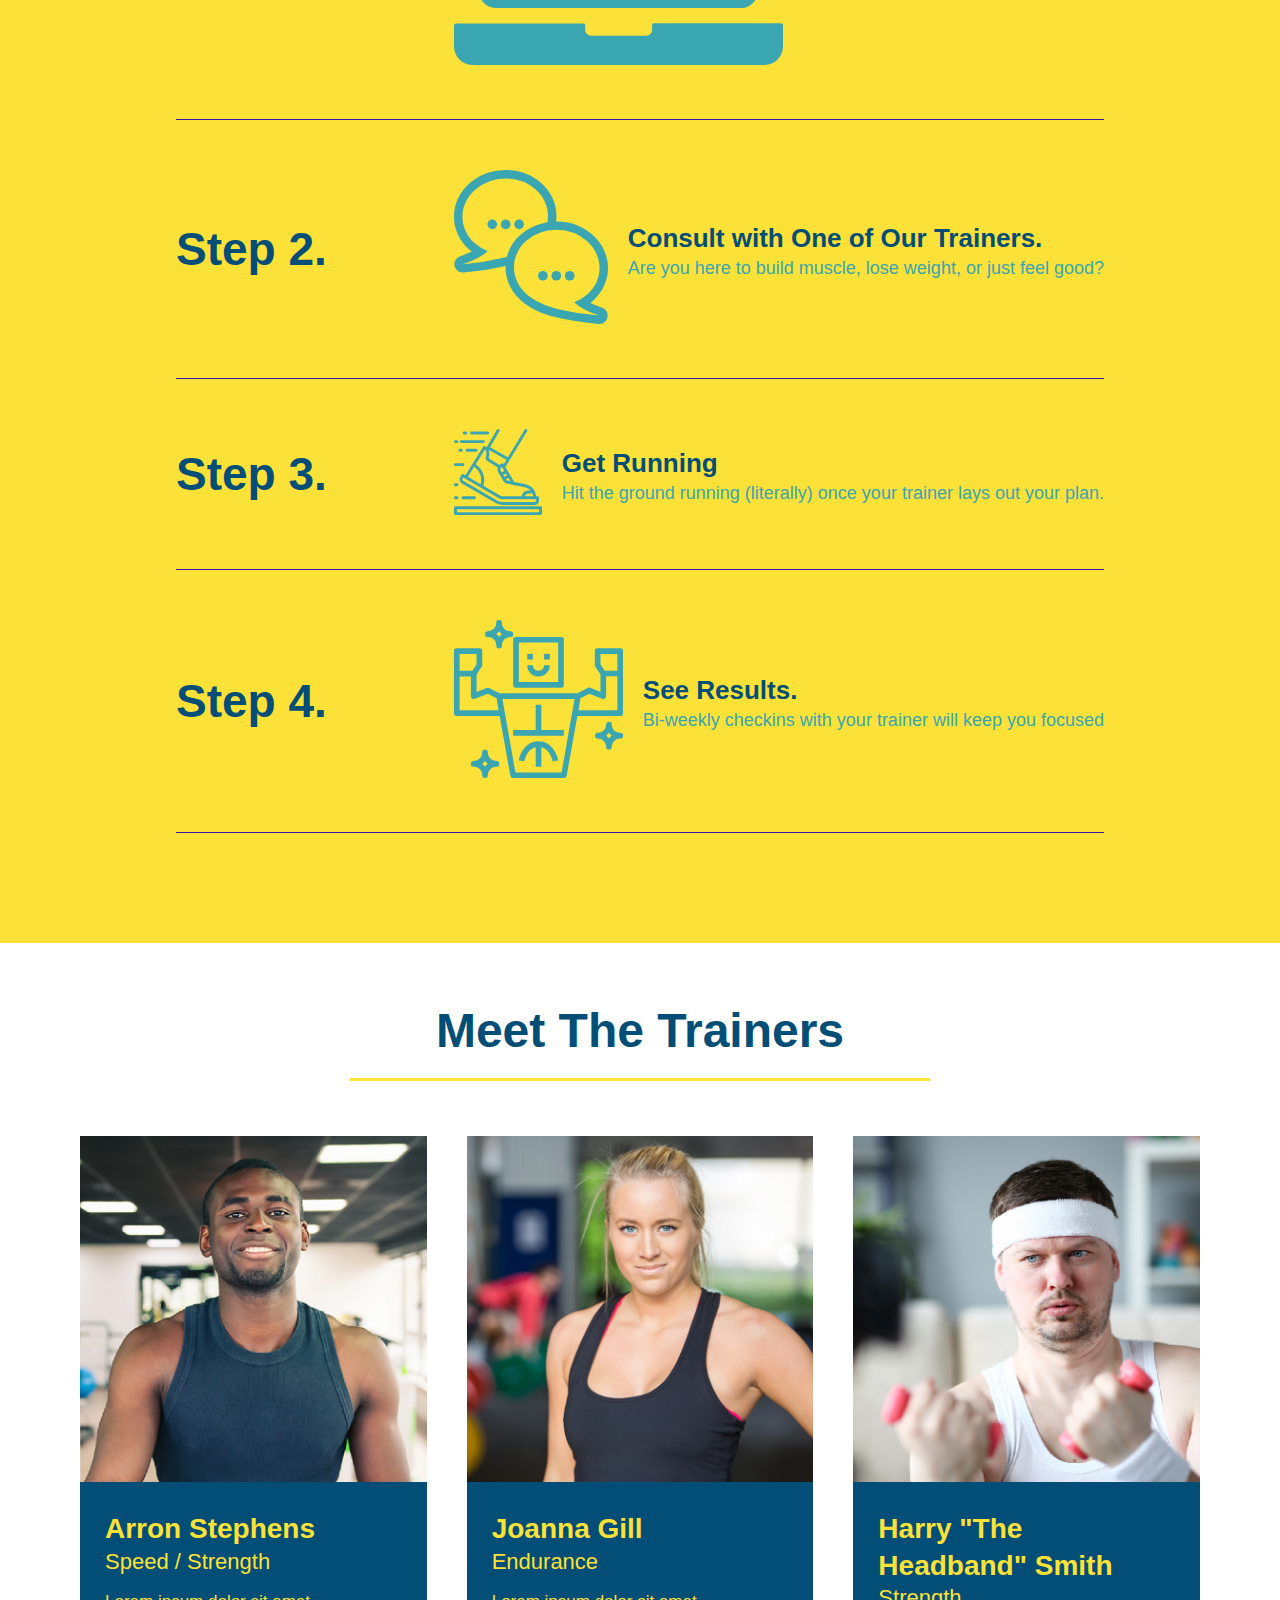
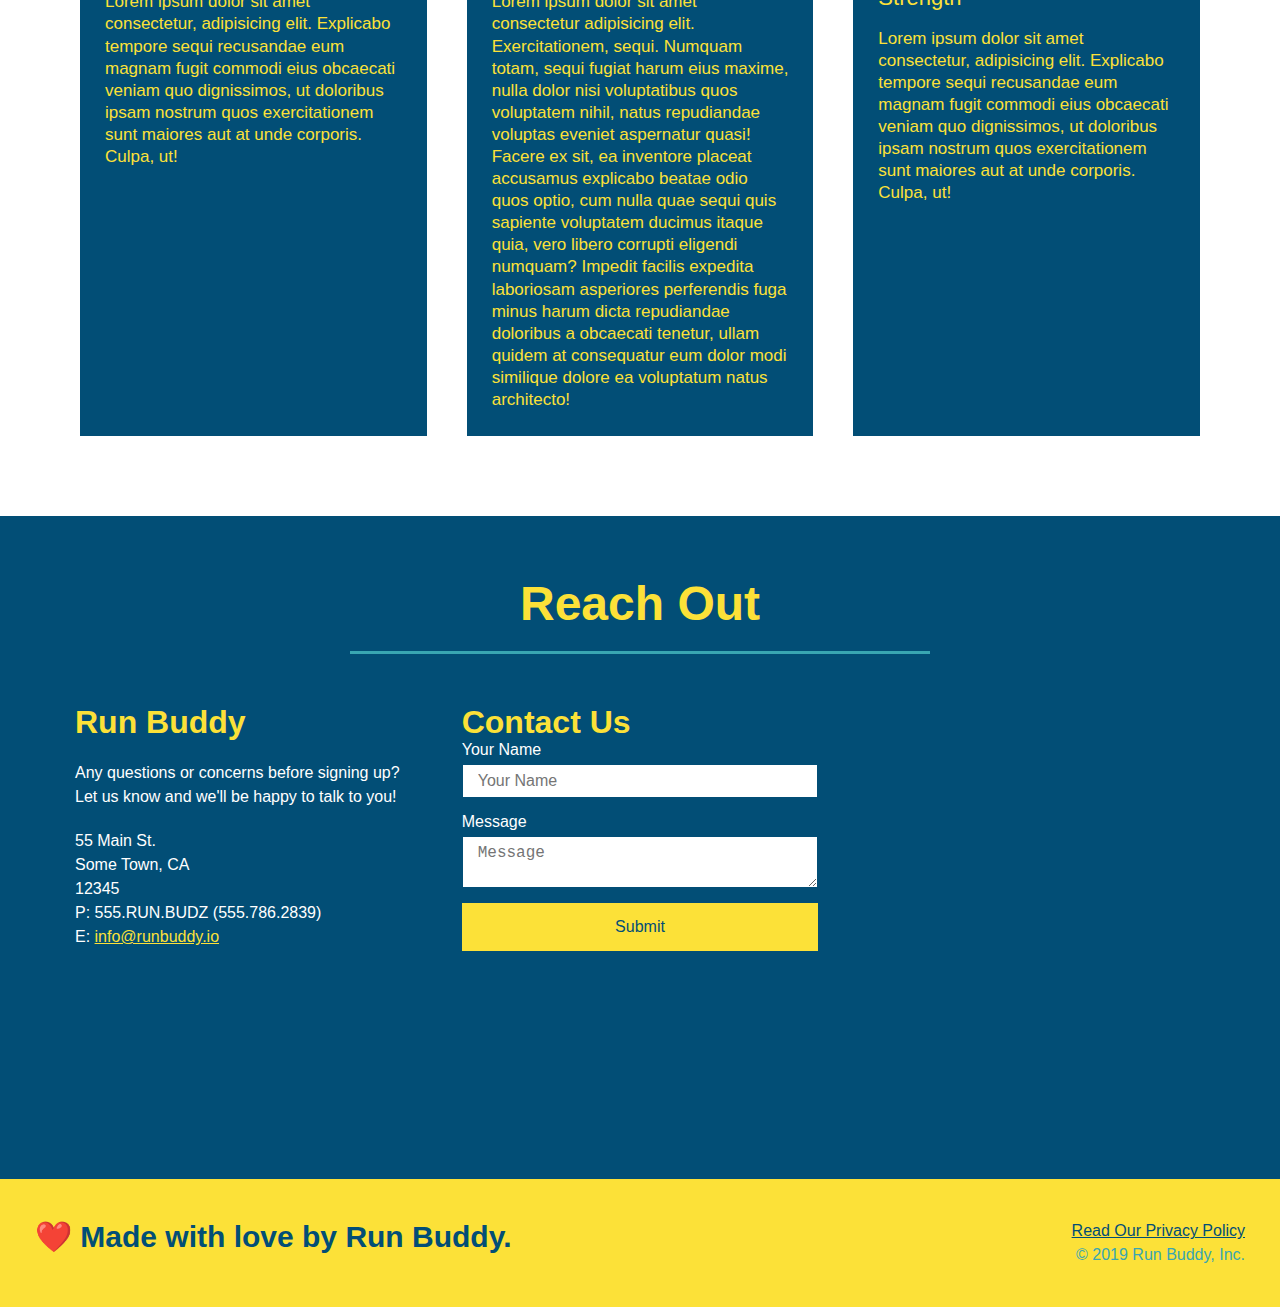
==== commit c68afecf: "add media queries to CSS" ====
--- a/index.html
+++ b/index.html
@@ -2,6 +2,7 @@
 <html lang="en">
     <head>
         <meta charset="UTF-8" />
+        <meta name="viewport" content="width=device-width, initial-scale=1.0" />
         <link rel="stylesheet" href="./assets/css/style.css" />
         <title>Run Buddy</title>
     </head>
@@ -34,8 +35,8 @@
 
         <!-- hero/jumbotron -->
         <section class="hero">
-            <div>
-                <h2 class="hero-cta">Start Building Habits.</h2>
+            <div  class="hero-cta">
+                <h2>Start Building Habits.</h2>
                 <p>Lorem ipsum dolor sit amet consectetur adipisicing elit. Ab eum deleniti quia, 
                     sit mollitia nemo consequuntur adipisci quo reiciendis, qui id omnis possimus 
                     nulla! Quos obcaecati sequi ullam laudantium ipsum provident molestiae, facere 
--- a/assets/css/style.css
+++ b/assets/css/style.css
@@ -34,7 +34,7 @@
 }
 
 header nav ul li a {
-    margin: 0 30px;
+    padding: 10px 15px;
     font-weight: lighter;
     font-size: 1.55vw;
 }
@@ -76,6 +76,7 @@
     display: flex;
     justify-content: center;
     flex-wrap: wrap;
+    align-items: flex-start;
 }
 /* Hero style end*/
 
@@ -85,7 +86,7 @@
     margin: 3.5%;
     color: #fff;
     font-size: 18px;
-    line-height: 1.3;
+    line-height: 1.2;
 }
 
 .hero-cta h2 {
@@ -149,7 +150,7 @@
 }
 
 .section-title {
-    font-size: 55px;
+    font-size: 48px;
     color: #024e76;
     border-bottom: 3px solid;
     padding-bottom: 20px;
@@ -326,3 +327,20 @@
 }
 /* Reach out styles end*/
 
+/* MEDIA QUERY FOR SMALLER DESKTOP SCREENS AND SMALLER */
+@media screen and (max-width: 980px) {
+       
+    }
+}
+
+/* MEDIA QUERY FOR TABLETS AND SMALLER */
+@media screen and (max-width: 768px) {
+        
+    }
+}
+
+/* MEDIA QUERY FOR MOBILE PHONES AND SMALLER */
+@media screen and (max-width: 575px) {
+        
+    }
+}
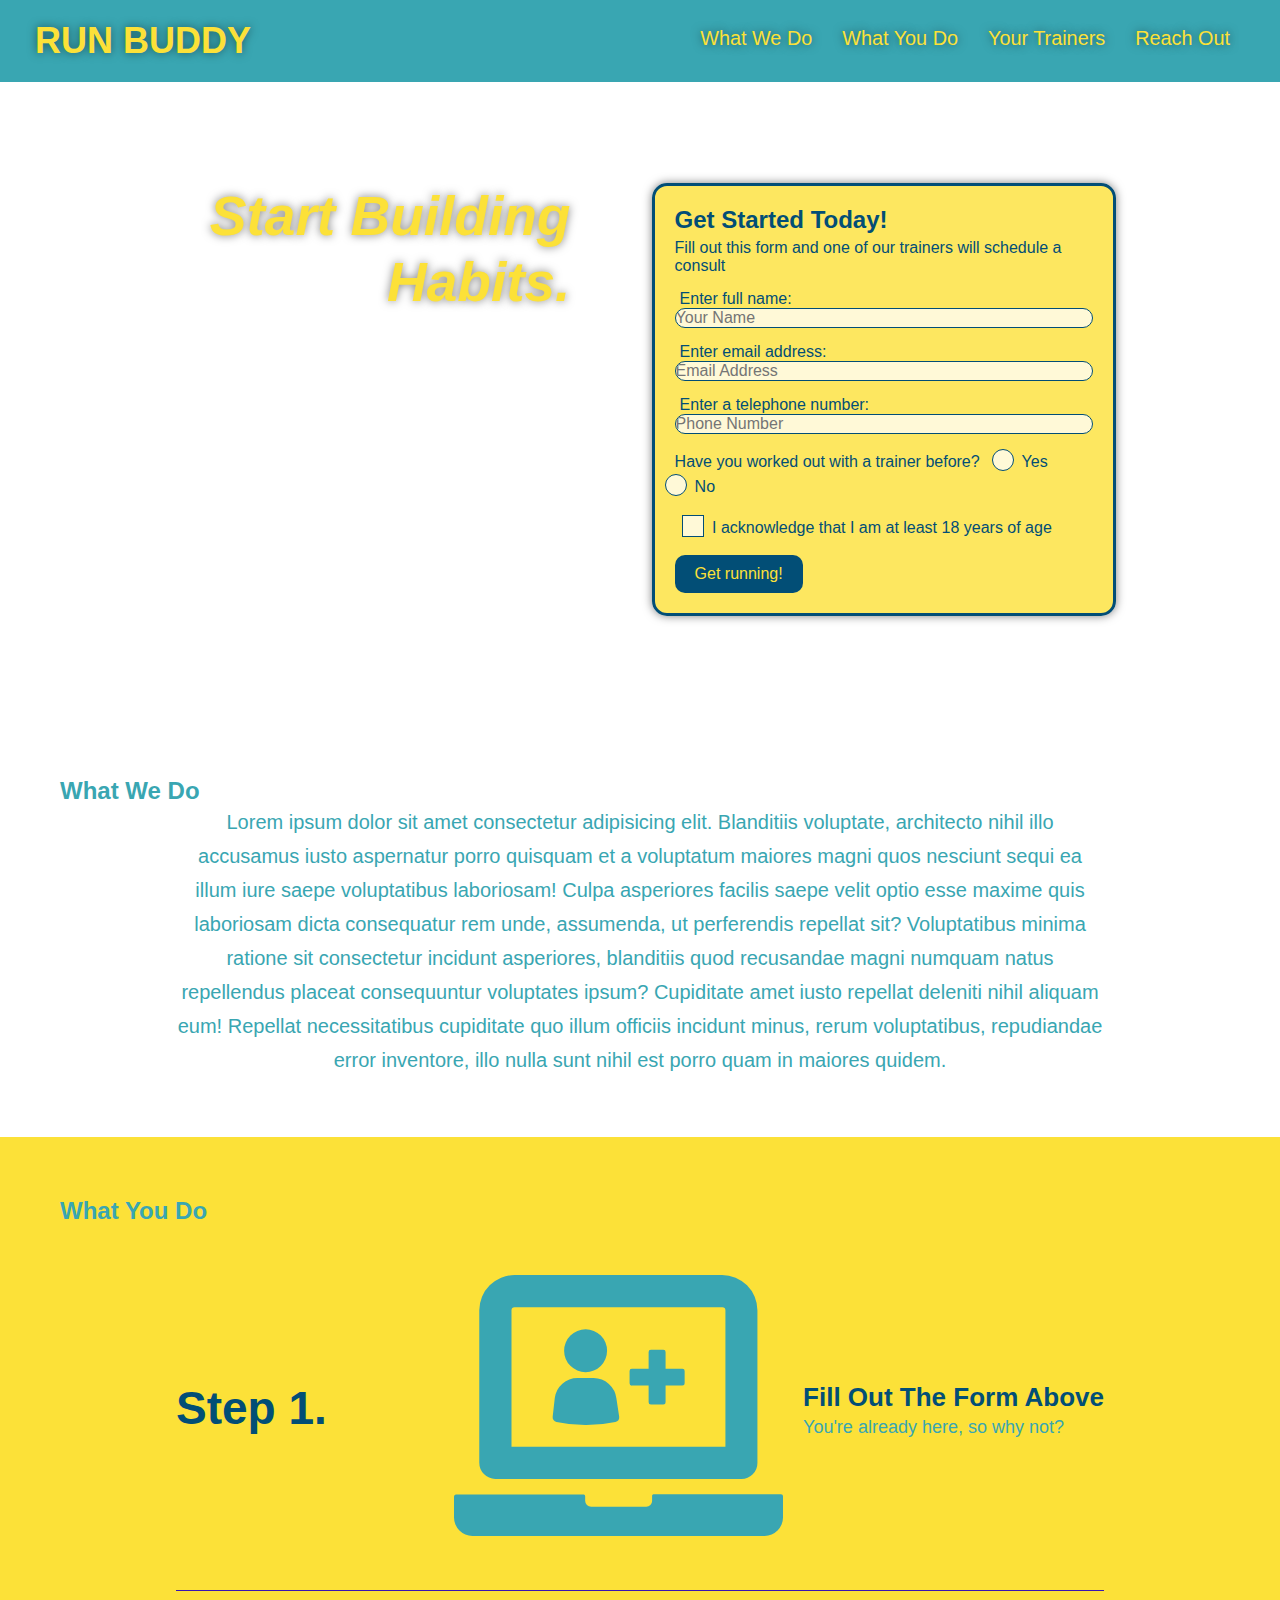
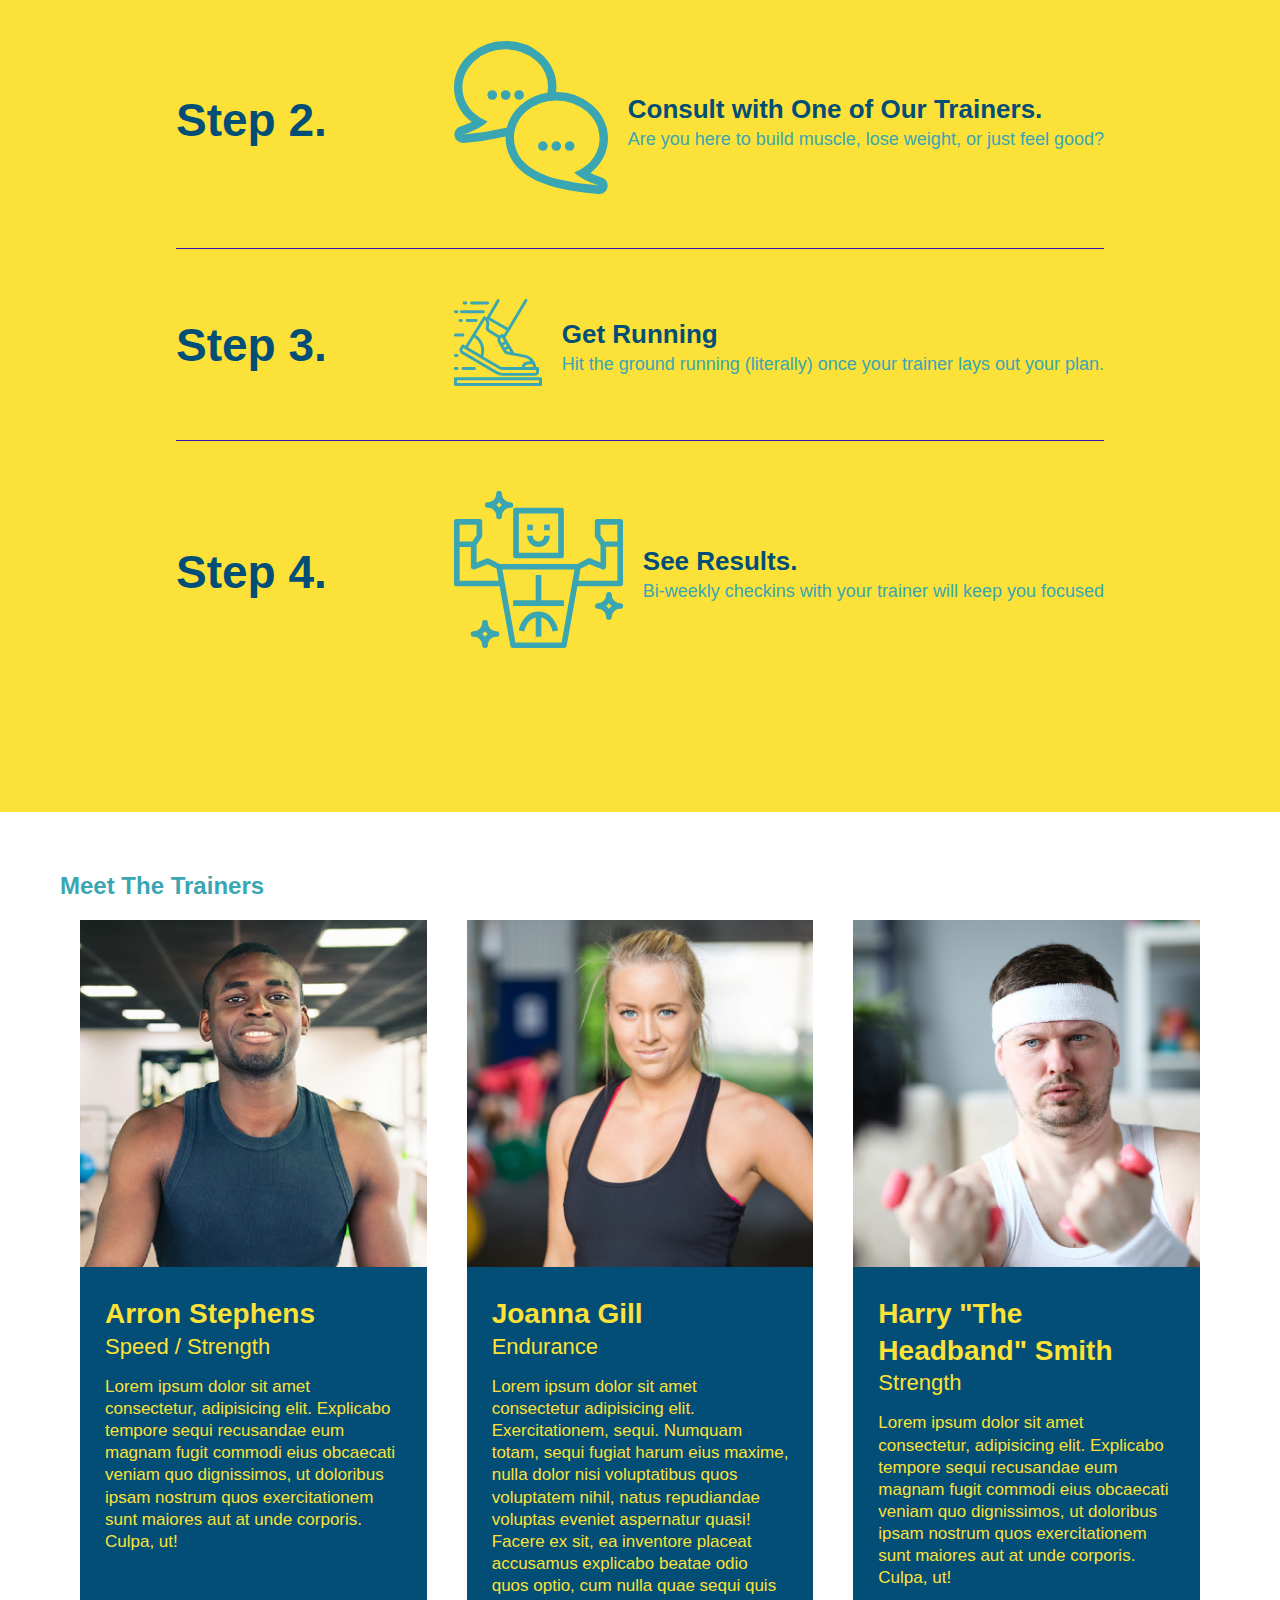
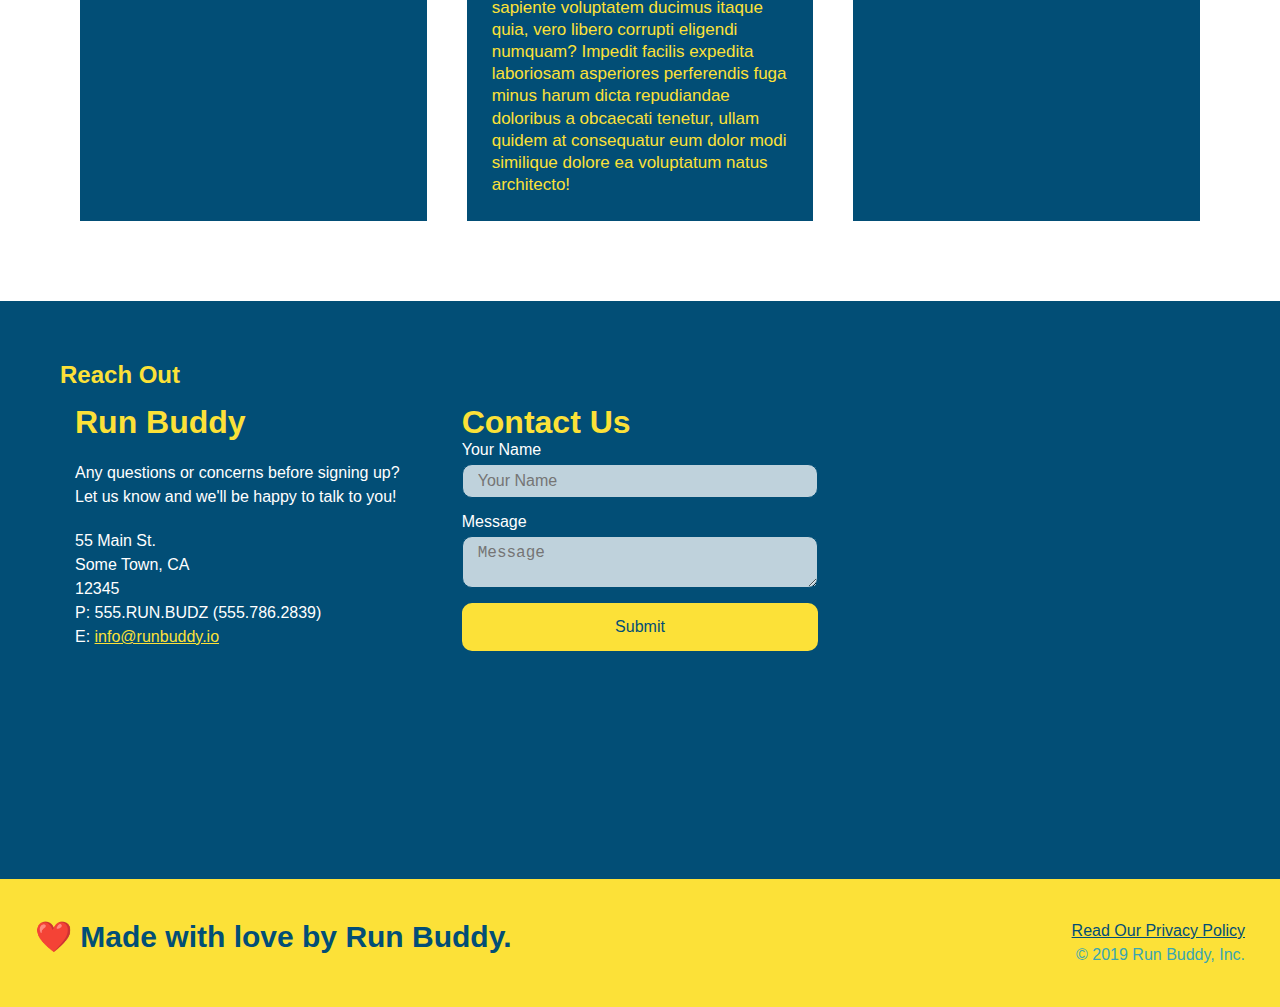
==== commit 4c0c7dcd: "formatted radio and checkboxes" ====
--- a/index.html
+++ b/index.html
@@ -63,17 +63,24 @@
             
                     <p>
                         Have you worked out with a trainer before?
-                        <input type="radio" name="trainer-confirm" id="trainer-yes" />
-                        <label for="trainer-yes">Yes</label>
-                        <input type="radio" name="trainer-confirm" id="trainer-no" />
-                        <label for="trainer-no">No</label>
+                        <span class="radio-wrapper">
+                            <input type="radio" name="trainer-confirm" id="trainer-yes" />
+                            <label for="trainer-yes">Yes</label>
+                        </span>
+                        <span class="radio-wrapper">
+                            <input type="radio" name="trainer-confirm" id="trainer-no" />
+                            <label for="trainer-no">No</label>
+                        </span>
                     </p>
                     <p>
-                        <label for="18-yes">
-                        I acknowledge that I am at least 18 years of age 
-                    </label>
-                        <input type="checkbox" name="18-confirm" id="18-yes" />
+                        <span class="checkbox-wrapper">
+                            <input type="checkbox" name="age-confirm" id="checkbox" />
+                            <label for="checkbox">
+                                I acknowledge that I am at least 18 years of age 
+                            </label>
+                        </span>
                     </p>
+
                     <button type="submit">
                         Get running!
                     </button>
--- a/assets/css/style.css
+++ b/assets/css/style.css
@@ -2,13 +2,24 @@
     color: #39a6b2;
     font-family: Helvetica, Arial, sans-serif;
 }
+
 header {
     padding: 20px 35px;
     background-color: #39a6b2;
     display: flex;
     justify-content: space-between;
     flex-wrap: wrap;
-}
+    text-shadow: 0 0 10px rgba(0, 0, 0, 0.5);
+    position: -webkit-sticky;
+    position: sticky;
+    top: 0;
+    background-image: url("https://static.fullstack-bootcamp.com/module-2/flipped-hero-image.jpg");
+    background-size: cover;
+    background-position: 80%;
+    background-attachment: fixed;
+    z-index: 9999;
+}
+
 header h1 {
     font-weight: bold;
     font-size: 36px;
@@ -37,6 +48,14 @@
     padding: 10px 15px;
     font-weight: lighter;
     font-size: 1.55vw;
+    text-shadow: 0 0 10px rgba(0, 0, 0, 0.5);
+}
+
+header nav ul li a:hover {
+    background: #fce138;
+    color: #024e76;
+    border-radius: 15px;
+    text-shadow: none;
 }
 
 * {
@@ -44,6 +63,7 @@
     padding: 0;
     box-sizing: border-box;
 }
+
 footer {
     background: #fce138;
     width: 100%;
@@ -72,11 +92,12 @@
 .hero {
     background-image: url("https://static.fullstack-bootcamp.com/module-2/flipped-hero-image.jpg");
     background-size: cover;
-    background-position: center;
+    background-position: 80%;
     display: flex;
     justify-content: center;
     flex-wrap: wrap;
     align-items: flex-start;
+    background-attachment: fixed;
 }
 /* Hero style end*/
 
@@ -93,15 +114,18 @@
     font-style: italic;
     font-size: 55px;
     color: #fce138;
+    text-shadow: 0 0 10px rgba(0, 0, 0, 0.5);
 }
 
 .hero-form {
     color: #024e76;
-    background-color: #fce138;
+    background-color: rgba(252, 225, 56, 0.8);
     padding: 20px;
     border: solid 3px #024e76;
     width: 40%;
     margin: 3.5%;
+    box-shadow: 0 0 10px rgba(0, 0, 0, 0.5);
+    border-radius: 15px;
 }
 
 .hero-form h3 {
@@ -121,6 +145,13 @@
     color: #024e76;
     width: 100%;
     margin-bottom: 15px;
+    border-radius: 10px;
+    background-color: rgba(255, 255, 255, 0.75);
+}
+
+.form-input:focus {
+    background-color: rgba(255, 255, 255, 1);
+    outline: none;
 }
 
 .hero-form label {
@@ -133,8 +164,71 @@
     border: none;
     padding: 10px 20px;
     font-size: 16px;
-}
-
+    border-radius: 10px;
+}
+
+.hero-form button:hover {
+    background: #39a6b2;
+}
+
+.checkbox-wrapper input, .radio-wrapper input {
+    opacity: 0;
+}
+
+.checkbox-wrapper label, .radio-wrapper label {
+    position: relative;
+    left: 10px;
+    margin: 10px;
+    line-height: 1.6;
+}
+
+.checkbox-wrapper label::before, .radio-wrapper label::before {
+    content: "";
+    height: 20px;
+    width: 20px;
+    background: rgba(255, 255, 255, 0.75);
+    border: 1px solid #024e76;
+    position: absolute;
+    top: -4px;
+    left: -30px;
+}
+
+.radio-wrapper label::before {
+    border-radius: 50%;
+}
+
+.radio-wrapper label::after {
+    content: "";
+    width: 20px;
+    height: 20px;
+    border-radius: 50%;
+    background: #024e76;
+    position: absolute;
+    left: -29px;
+    top: -3px;
+    background-image: radial-gradient(circle, #39a6b2, #024e76);
+}
+
+.checkbox-wrapper label::after {
+    content: "";
+    height: 6px;
+    width: 14px;
+    border-left: 2px solid #024e76;
+    border-bottom: 2px solid #024e76;
+    position: absolute;
+    left: -26px;
+    top: 1px;
+    transform: rotate(-58deg);
+}
+
+.checkbox-wrapper input + label::after, .radio-wrapper input+ label::after {
+    content: none;
+}
+
+.checkbox-wrapper input:checked + label::after,
+.radio-wrapper input:checked + label::after {
+    content: "";
+}
 
 .intro p {
     line-height: 1.7;
@@ -149,7 +243,7 @@
     background: #fce138;
 }
 
-.section-title {
+section-title {
     font-size: 48px;
     color: #024e76;
     border-bottom: 3px solid;
@@ -171,11 +265,14 @@
     margin: 50px auto;
     padding-bottom: 50px;
     width: 80%;
-    border-bottom: 1px solid #3916b2;
     display: flex;
     flex-wrap: wrap;
     align-items: center;
     justify-content: space-between;
+}
+
+.step:not(:last-child) {
+    border-bottom: 1px solid #3916b2;
 }
 
 .step h3 {
@@ -310,6 +407,13 @@
     width: 100%;
     margin-bottom: 15px;
     margin-top: 5px;
+    border-radius: 10px;
+    background-color: rgba(255, 255, 255, 0.75);
+}
+
+.contact-form input:focus, .contact-form textarea:focus {
+    background-color: rgba(255, 255, 255, 1);
+    outline: none;
 }
 
 .contact-form button {
@@ -320,6 +424,12 @@
     text-align: center;
     padding: 15px 0;
     font-size: 16px;
+    border-radius: 10px;
+}
+
+.contact-form button:hover {
+    color: #fce138;
+    background: #39a6b2;
 }
 
 .contact-info a {
@@ -329,18 +439,110 @@
 
 /* MEDIA QUERY FOR SMALLER DESKTOP SCREENS AND SMALLER */
 @media screen and (max-width: 980px) {
-       
+    header {
+        padding-botton: 0;
+        justify-content: center;
+        position: relative;
+    }
+
+    header h1 {
+        width: 100%;
+        text-align: center;
+    }
+
+    header nav ul {
+        margin-top: 20px;
+        width: 100%;
+        justify-content: center;
+    }
+
+    header nav ul li a {
+        font-size: 20px;
+    }
+
+    footer h2, footer div {
+        text-align: center;
+        width: 100%;
+    }
+
+    .hero-cta, .hero-form {
+        width: 100%;
+    }
+
+    .hero-cta {
+        text-align: center;
+    }
+
+    .section-title {
+        width: 80%;
+    }
+
+    .trainer {
+        flex: 0 70%;
+    }
+
+    .contact-info iframe {
+        flex: 1 100%;
     }
 }
 
 /* MEDIA QUERY FOR TABLETS AND SMALLER */
 @media screen and (max-width: 768px) {
-        
+    section {
+        padding: 30px 15px;
+    }
+
+    .step h3 {
+        flex: 1 100%;
+        text-align: center;
+    }
+
+    .step-info {
+        flex: 2 100%;
+        text-align: center;
+        justify-content: center;
+    }
+
+    .step-img {
+        flex: 0 32%;
+        margin-right: 0;
+        margin-top: 15px;
+        margin-bottom: 15px;
+    }
+
+    .step-text {
+        flex: 100%;
     }
 }
 
 /* MEDIA QUERY FOR MOBILE PHONES AND SMALLER */
 @media screen and (max-width: 575px) {
-        
-    }
-}
+    
+    .hero-form button {
+        width: 100%;
+    }
+
+    .section-title {
+        width: 95%;
+    }
+
+    .intro p {
+        width: 100%;
+    }
+
+    .trainer {
+        flex: 0 100%;
+    }
+
+    .contact-info {
+        text-align: center;
+    }
+
+    .contact-info > * {
+        flex: 0 100%;
+    }
+
+    .contact-form {
+        order: 3;
+    }
+}
